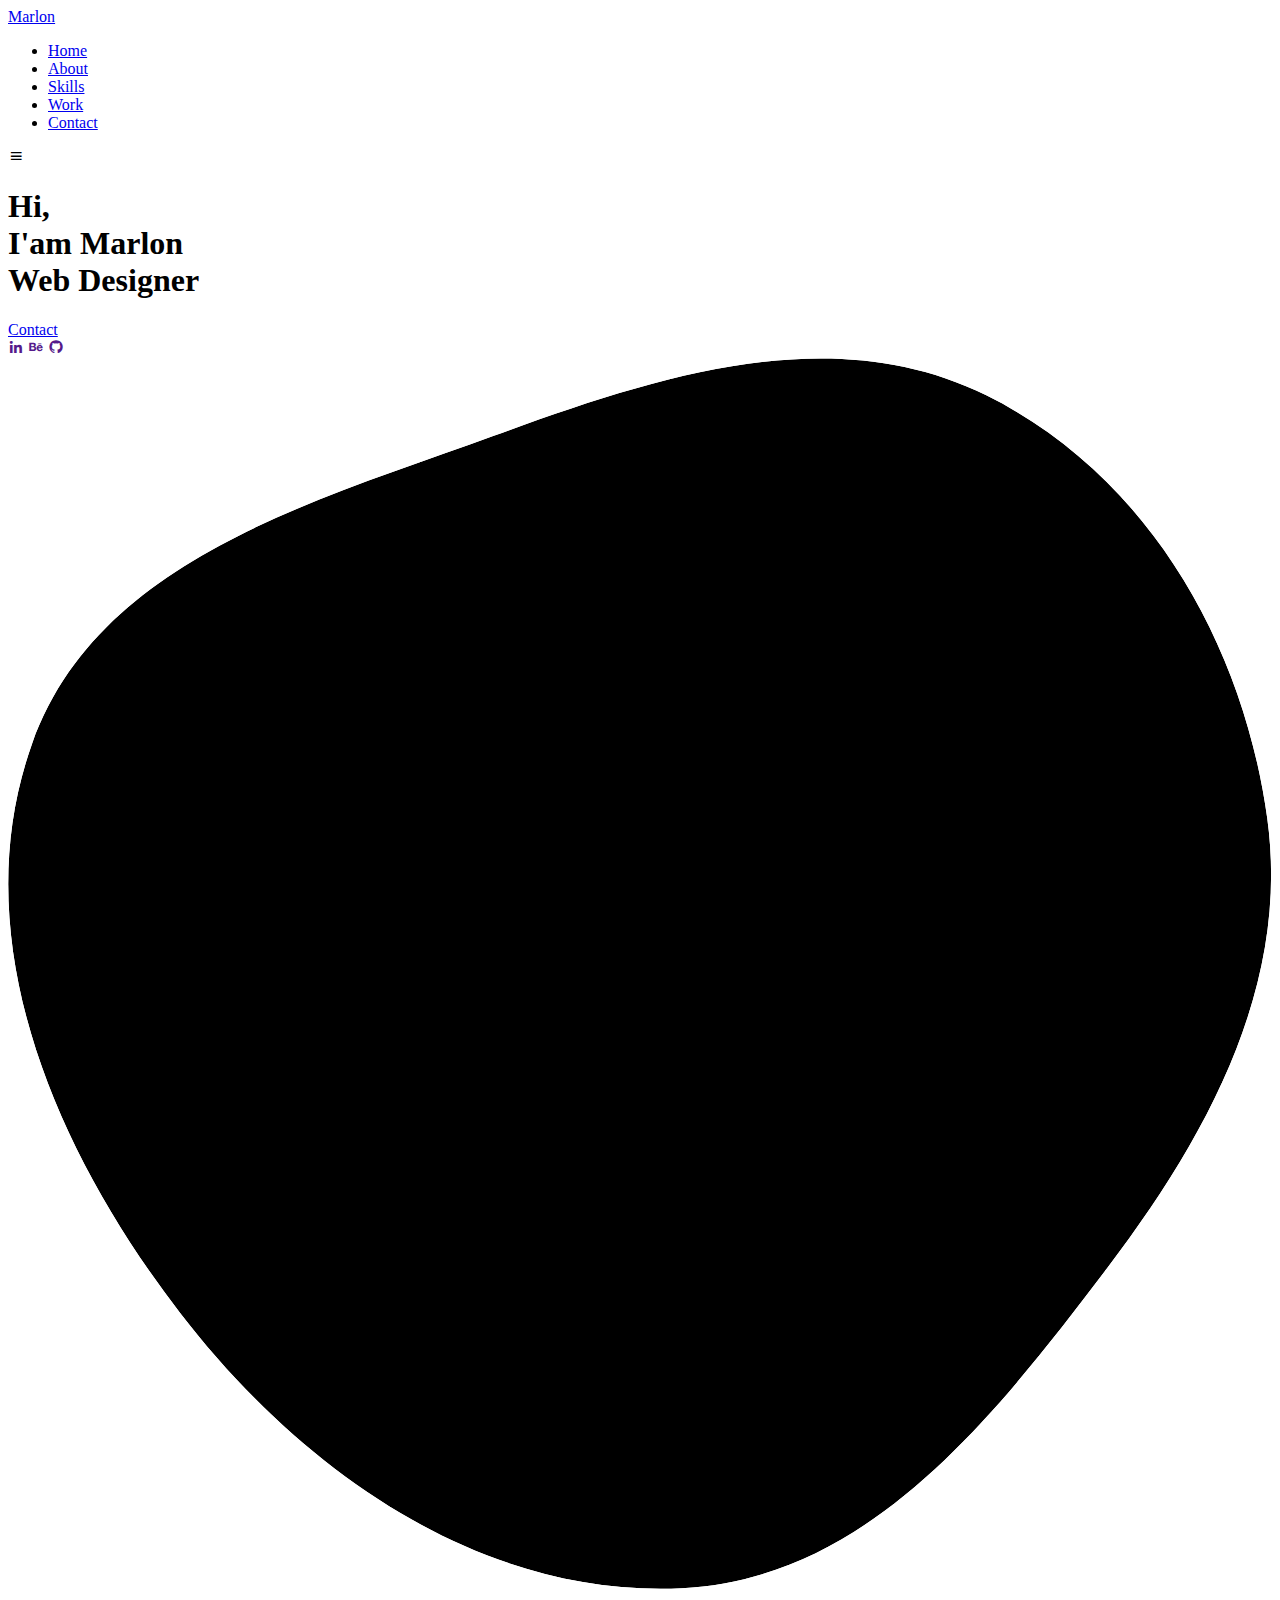
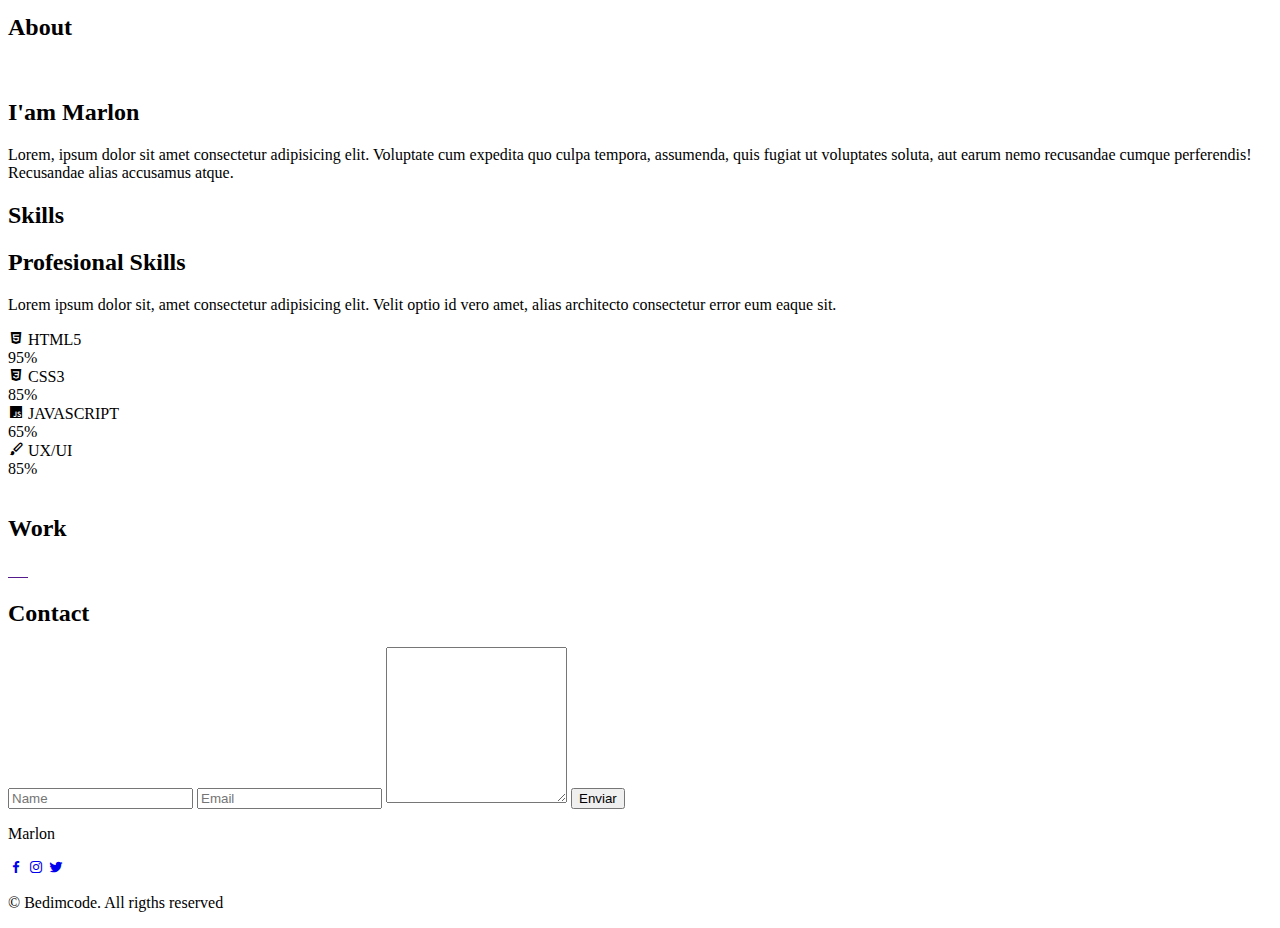
==== index.html @ c80c0ef1 "adding to html and css file bootstrap script" ====
<!DOCTYPE html>
<html lang="en">
    <head>
        <meta charset="UTF-8">
        <meta name="viewport" content="width=device-width, initial-scale=1.0">

        <link rel="stylesheet" href="assets/css/styles.css">

        <!-- =====BOX ICONS===== -->
        <link href='https://cdn.jsdelivr.net/npm/boxicons@2.0.5/css/boxicons.min.css' rel='stylesheet'>

        <title>Portfolio website complete</title>
    </head>
    <body>
        <!--===== HEADER =====-->
        <header class="l-header">
            <nav class="nav bd-grid">
                <div>
                    <a href="#" class="nav__logo">Marlon</a>
                </div>

                <div class="nav__menu" id="nav-menu">
                    <ul class="nav__list">
                        <li class="nav__item"><a href="#home" class="nav__link active-link">Home</a></li>
                        <li class="nav__item"><a href="#about" class="nav__link">About</a></li>
                        <li class="nav__item"><a href="#skills" class="nav__link">Skills</a></li>
                        <li class="nav__item"><a href="#work" class="nav__link">Work</a></li>
                        <li class="nav__item"><a href="#contact" class="nav__link">Contact</a></li>
                    </ul>
                </div>

                <div class="nav__toggle" id="nav-toggle">
                    <i class='bx bx-menu'></i>
                </div>
            </nav>
        </header>

        <main class="l-main">
            <!--===== HOME =====-->
            <section class="home bd-grid" id="home">
                <div class="home__data">
                    <h1 class="home__title">Hi,<br>I'am <span class="home__title-color">Marlon</span><br> Web Designer</h1>

                    <a href="#" class="button">Contact</a>
                </div>

                <div class="home__social">
                    <a href="" class="home__social-icon"><i class='bx bxl-linkedin'></i></a>
                    <a href="" class="home__social-icon"><i class='bx bxl-behance' ></i></a>
                    <a href="" class="home__social-icon"><i class='bx bxl-github' ></i></a>
                </div>

                <div class="home__img">
                    <svg class="home__blob" viewBox="0 0 479 467" xmlns="http://www.w3.org/2000/svg" xmlns:xlink="http://www.w3.org/1999/xlink">
                        <mask id="mask0" mask-type="alpha">
                            <path d="M9.19024 145.964C34.0253 76.5814 114.865 54.7299 184.111 29.4823C245.804 6.98884 311.86 -14.9503 370.735 14.143C431.207 44.026 467.948 107.508 477.191 174.311C485.897 237.229 454.931 294.377 416.506 344.954C373.74 401.245 326.068 462.801 255.442 466.189C179.416 469.835 111.552 422.137 65.1576 361.805C17.4835 299.81 -17.1617 219.583 9.19024 145.964Z"/>
                        </mask>
                        <g mask="url(#mask0)">
                            <path d="M9.19024 145.964C34.0253 76.5814 114.865 54.7299 184.111 29.4823C245.804 6.98884 311.86 -14.9503 370.735 14.143C431.207 44.026 467.948 107.508 477.191 174.311C485.897 237.229 454.931 294.377 416.506 344.954C373.74 401.245 326.068 462.801 255.442 466.189C179.416 469.835 111.552 422.137 65.1576 361.805C17.4835 299.81 -17.1617 219.583 9.19024 145.964Z"/>
                            <image class="home__blob-img" x="50" y="60" href="assets/img/perfil.png"/>
                        </g>
                    </svg>
                </div>
            </section>

            <!--===== ABOUT =====-->
            <section class="about section " id="about">
                <h2 class="section-title">About</h2>

                <div class="about__container bd-grid">
                    <div class="about__img">
                        <img src="assets/img/about.jpg" alt="">
                    </div>
                    
                    <div>
                        <h2 class="about__subtitle">I'am Marlon</h2>
                        <p class="about__text">Lorem, ipsum dolor sit amet consectetur adipisicing elit. Voluptate cum expedita quo culpa tempora, assumenda, quis fugiat ut voluptates soluta, aut earum nemo recusandae cumque perferendis! Recusandae alias accusamus atque.</p>           
                    </div>                                   
                </div>
            </section>

            <!--===== SKILLS =====-->
            <section class="skills section" id="skills">
                <h2 class="section-title">Skills</h2>

                <div class="skills__container bd-grid">          
                    <div>
                        <h2 class="skills__subtitle">Profesional Skills</h2>
                        <p class="skills__text">Lorem ipsum dolor sit, amet consectetur adipisicing elit. Velit optio id vero amet, alias architecto consectetur error eum eaque sit.</p>
                        <div class="skills__data">
                            <div class="skills__names">
                                <i class='bx bxl-html5 skills__icon'></i>
                                <span class="skills__name">HTML5</span>
                            </div>
                            <div class="skills__bar skills__html">

                            </div>
                            <div>
                                <span class="skills__percentage">95%</span>
                            </div>
                        </div>
                        <div class="skills__data">
                            <div class="skills__names">
                                <i class='bx bxl-css3 skills__icon'></i>
                                <span class="skills__name">CSS3</span>
                            </div>
                            <div class="skills__bar skills__css">
                                
                            </div>
                            <div>
                                <span class="skills__percentage">85%</span>
                            </div>
                        </div>
                        <div class="skills__data">
                            <div class="skills__names">
                                <i class='bx bxl-javascript skills__icon' ></i>
                                <span class="skills__name">JAVASCRIPT</span>
                            </div>
                            <div class="skills__bar skills__js">
                                
                            </div>
                            <div>
                                <span class="skills__percentage">65%</span>
                            </div>
                        </div>
                        <div class="skills__data">
                            <div class="skills__names">
                                <i class='bx bxs-paint skills__icon'></i>
                                <span class="skills__name">UX/UI</span>
                            </div>
                            <div class="skills__bar skills__ux">
                                
                            </div>
                            <div>
                                <span class="skills__percentage">85%</span>
                            </div>
                        </div>
                    </div>
                    
                    <div>              
                        <img src="assets/img/work3.jpg" alt="" class="skills__img">
                    </div>
                </div>
            </section>

            <!--===== WORK =====-->
            <section class="work section" id="work">
                <h2 class="section-title">Work</h2>

                <div class="work__container bd-grid">
                    <a href="" class="work__img">
                        <img src="assets/img/work1.jpg" alt="">
                    </a>
                    <a href="" class="work__img">
                        <img src="assets/img/work2.jpg" alt="">
                    </a>
                    <a href="" class="work__img">
                        <img src="assets/img/work3.jpg" alt="">
                    </a>
                    <a href="" class="work__img">
                        <img src="assets/img/work4.jpg" alt="">
                    </a>
                    <a href="" class="work__img">
                        <img src="assets/img/work5.jpg" alt="">
                    </a>
                    <a href="" class="work__img">
                        <img src="assets/img/work6.jpg" alt="">
                    </a>
                </div>
            </section>

            <!--===== CONTACT =====-->
            <section class="contact section" id="contact">
                <h2 class="section-title">Contact</h2>

                <div class="contact__container bd-grid">
                    <form action="" class="contact__form">
                        <input type="text" placeholder="Name" class="contact__input">
                        <input type="mail" placeholder="Email" class="contact__input">
                        <textarea name="" id="" cols="0" rows="10" class="contact__input"></textarea>
                        <input type="button" value="Enviar" class="contact__button button">
                    </form>
                </div>
            </section>
        </main>

        <!--===== FOOTER =====-->
        <footer class="footer">
            <p class="footer__title">Marlon</p>
            <div class="footer__social">
                <a href="#" class="footer__icon"><i class='bx bxl-facebook' ></i></a>
                <a href="#" class="footer__icon"><i class='bx bxl-instagram' ></i></a>
                <a href="#" class="footer__icon"><i class='bx bxl-twitter' ></i></a>
            </div>
            <p class="footer__copy">&#169; Bedimcode. All rigths reserved</p>
        </footer>


        <!--===== SCROLL REVEAL =====-->
        <script src="https://unpkg.com/scrollreveal"></script>

        <!--===== MAIN JS =====-->
        <script src="assets/js/main.js"></script>
    </body>
</html>
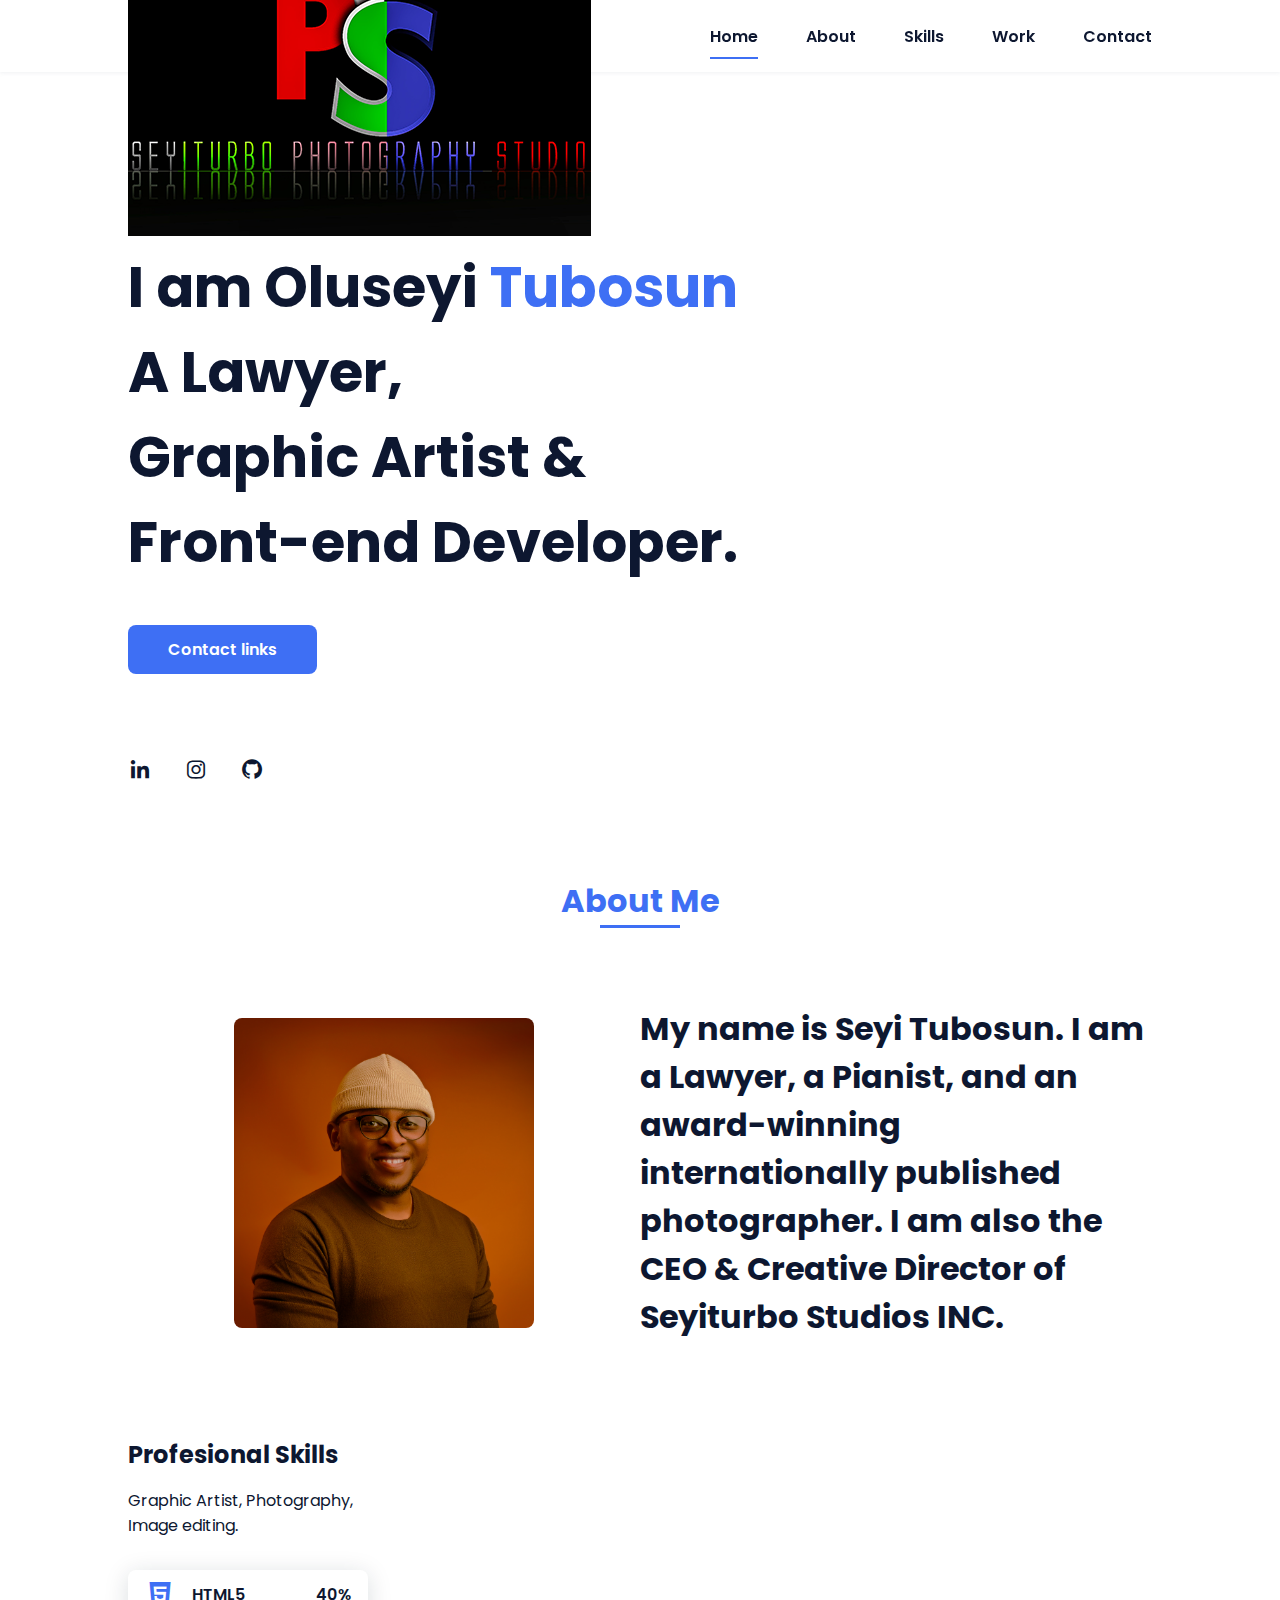
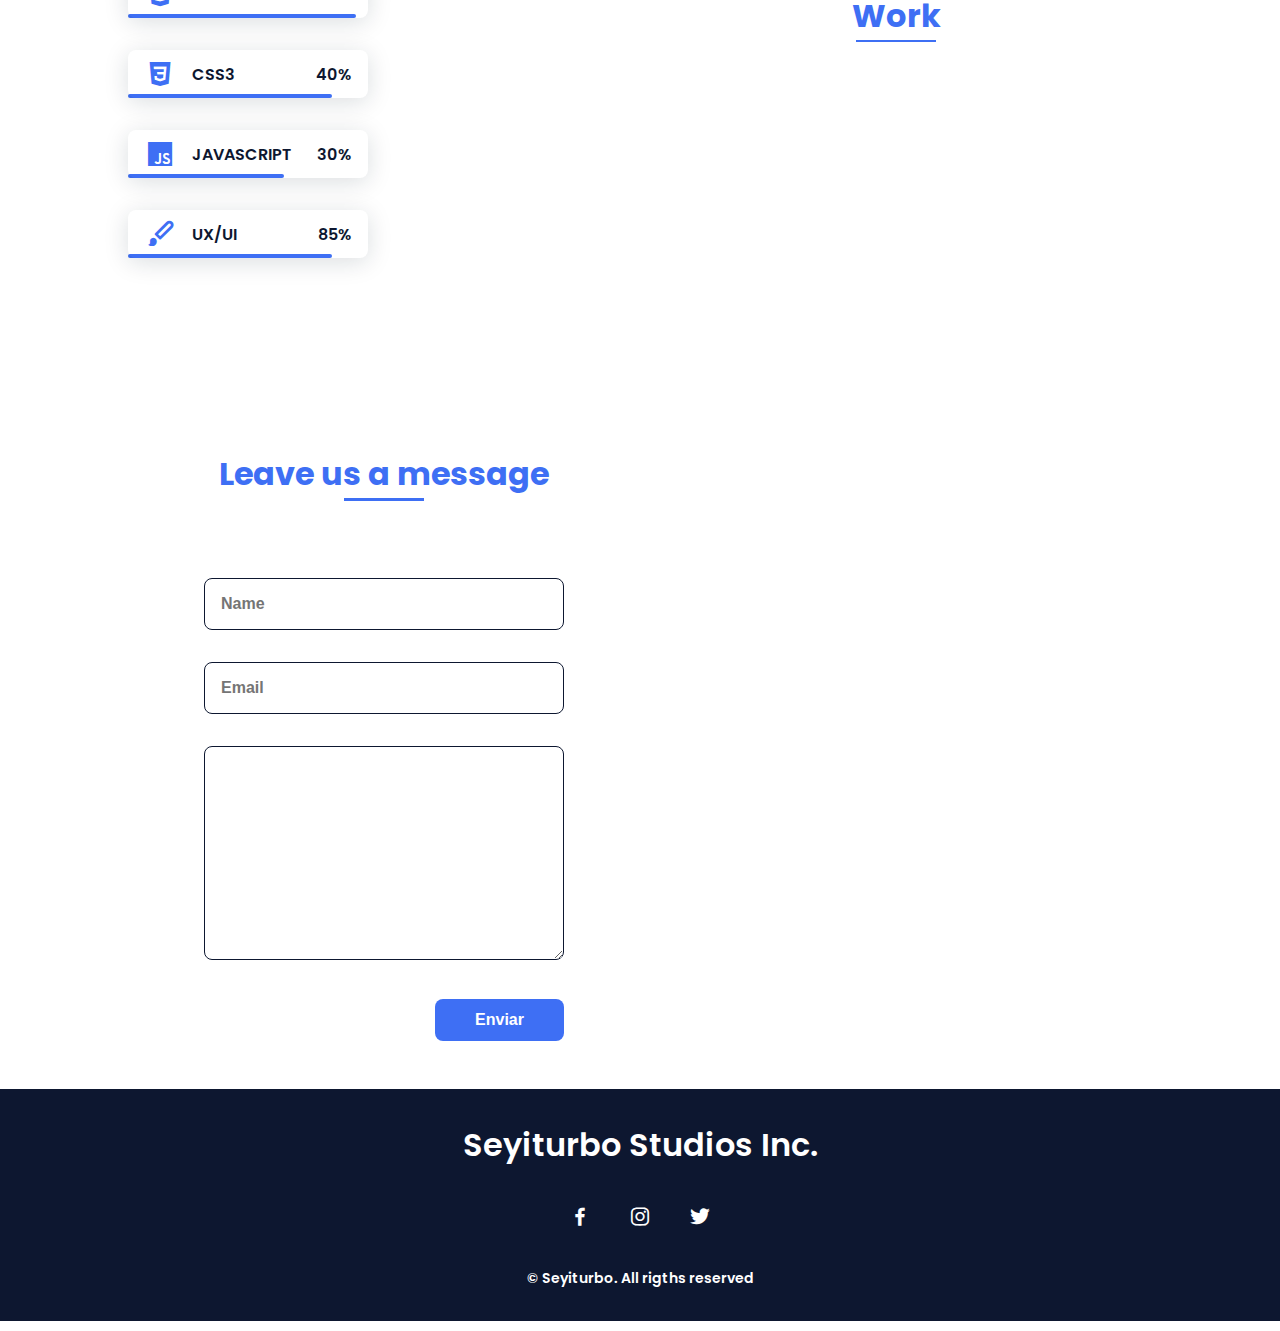
==== commit 52f0f3a3: "feat:inserted picture place holder" ====
--- a/index.html
+++ b/index.html
@@ -4,19 +4,25 @@
         <meta charset="UTF-8">
         <meta name="viewport" content="width=device-width, initial-scale=1.0">
 
-        <link rel="stylesheet" href="assets/css/styles.css">
+        <link rel="stylesheet" href="./assets/style.css">
+        <!-- <link rel="stylesheet" href="./images/STPS-LOGO.jpg"> -->
+
+        
 
         <!-- =====BOX ICONS===== -->
         <link href='https://cdn.jsdelivr.net/npm/boxicons@2.0.5/css/boxicons.min.css' rel='stylesheet'>
 
-        <title>Portfolio website complete</title>
+        <title>Seyiturbosportfolio</title>
     </head>
     <body>
-        <!--===== HEADER =====-->
+        <!-- ===== HEADER ===== -->
         <header class="l-header">
             <nav class="nav bd-grid">
                 <div>
-                    <a href="#" class="nav__logo">Marlon</a>
+                    <img src="./assets/images/my logo.png" alt="navbarlogo">
+                    <a href="#" class="nav__logo"></a>
+                    
+
                 </div>
 
                 <div class="nav__menu" id="nav-menu">
@@ -39,54 +45,42 @@
             <!--===== HOME =====-->
             <section class="home bd-grid" id="home">
                 <div class="home__data">
-                    <h1 class="home__title">Hi,<br>I'am <span class="home__title-color">Marlon</span><br> Web Designer</h1>
+                    <h2 class="home__title">Hi,<br>I am Oluseyi <span class="home__title-color">Tubosun</span><br> A Lawyer,</span><br>Graphic Artist & </span><br>Front-end Developer.</h2>
 
-                    <a href="#" class="button">Contact</a>
+                    <a href="#" class="button">Contact links</a>
                 </div>
-
                 <div class="home__social">
                     <a href="" class="home__social-icon"><i class='bx bxl-linkedin'></i></a>
-                    <a href="" class="home__social-icon"><i class='bx bxl-behance' ></i></a>
+                    <a href="" class="home__social-icon"><i class='bx bxl-instagram' ></i></a>
                     <a href="" class="home__social-icon"><i class='bx bxl-github' ></i></a>
                 </div>
 
-                <div class="home__img">
-                    <svg class="home__blob" viewBox="0 0 479 467" xmlns="http://www.w3.org/2000/svg" xmlns:xlink="http://www.w3.org/1999/xlink">
-                        <mask id="mask0" mask-type="alpha">
-                            <path d="M9.19024 145.964C34.0253 76.5814 114.865 54.7299 184.111 29.4823C245.804 6.98884 311.86 -14.9503 370.735 14.143C431.207 44.026 467.948 107.508 477.191 174.311C485.897 237.229 454.931 294.377 416.506 344.954C373.74 401.245 326.068 462.801 255.442 466.189C179.416 469.835 111.552 422.137 65.1576 361.805C17.4835 299.81 -17.1617 219.583 9.19024 145.964Z"/>
-                        </mask>
-                        <g mask="url(#mask0)">
-                            <path d="M9.19024 145.964C34.0253 76.5814 114.865 54.7299 184.111 29.4823C245.804 6.98884 311.86 -14.9503 370.735 14.143C431.207 44.026 467.948 107.508 477.191 174.311C485.897 237.229 454.931 294.377 416.506 344.954C373.74 401.245 326.068 462.801 255.442 466.189C179.416 469.835 111.552 422.137 65.1576 361.805C17.4835 299.81 -17.1617 219.583 9.19024 145.964Z"/>
-                            <image class="home__blob-img" x="50" y="60" href="assets/img/perfil.png"/>
-                        </g>
-                    </svg>
-                </div>
+                
             </section>
 
             <!--===== ABOUT =====-->
-            <section class="about section " id="about">
-                <h2 class="section-title">About</h2>
+            <!-- <section class="about section " id="about"> -->
+                <h2 class="section-title">About Me</h2>
 
                 <div class="about__container bd-grid">
                     <div class="about__img">
-                        <img src="assets/img/about.jpg" alt="">
+                        <img src="./assets/images/Headshot.jpg" alt="">
                     </div>
                     
                     <div>
-                        <h2 class="about__subtitle">I'am Marlon</h2>
-                        <p class="about__text">Lorem, ipsum dolor sit amet consectetur adipisicing elit. Voluptate cum expedita quo culpa tempora, assumenda, quis fugiat ut voluptates soluta, aut earum nemo recusandae cumque perferendis! Recusandae alias accusamus atque.</p>           
+                        <h1><p class="about__text">My name is Seyi Tubosun.
+I am a Lawyer, a Pianist, and an award-winning internationally published photographer. I am also the CEO & Creative Director of Seyiturbo Studios INC.</p> <h1          
                     </div>                                   
                 </div>
             </section>
 
             <!--===== SKILLS =====-->
             <section class="skills section" id="skills">
-                <h2 class="section-title">Skills</h2>
 
                 <div class="skills__container bd-grid">          
                     <div>
                         <h2 class="skills__subtitle">Profesional Skills</h2>
-                        <p class="skills__text">Lorem ipsum dolor sit, amet consectetur adipisicing elit. Velit optio id vero amet, alias architecto consectetur error eum eaque sit.</p>
+                        <p class="skills__text">Graphic Artist, Photography, Image editing.</p>
                         <div class="skills__data">
                             <div class="skills__names">
                                 <i class='bx bxl-html5 skills__icon'></i>
@@ -96,7 +90,7 @@
 
                             </div>
                             <div>
-                                <span class="skills__percentage">95%</span>
+                                <span class="skills__percentage">40%</span>
                             </div>
                         </div>
                         <div class="skills__data">
@@ -108,7 +102,7 @@
                                 
                             </div>
                             <div>
-                                <span class="skills__percentage">85%</span>
+                                <span class="skills__percentage">40%</span>
                             </div>
                         </div>
                         <div class="skills__data">
@@ -120,7 +114,7 @@
                                 
                             </div>
                             <div>
-                                <span class="skills__percentage">65%</span>
+                                <span class="skills__percentage">30%</span>
                             </div>
                         </div>
                         <div class="skills__data">
@@ -171,7 +165,7 @@
 
             <!--===== CONTACT =====-->
             <section class="contact section" id="contact">
-                <h2 class="section-title">Contact</h2>
+                <h2 class="section-title">Leave us a message</h2>
 
                 <div class="contact__container bd-grid">
                     <form action="" class="contact__form">
@@ -186,13 +180,13 @@
 
         <!--===== FOOTER =====-->
         <footer class="footer">
-            <p class="footer__title">Marlon</p>
+            <p class="footer__title">Seyiturbo Studios Inc.</p>
             <div class="footer__social">
                 <a href="#" class="footer__icon"><i class='bx bxl-facebook' ></i></a>
                 <a href="#" class="footer__icon"><i class='bx bxl-instagram' ></i></a>
                 <a href="#" class="footer__icon"><i class='bx bxl-twitter' ></i></a>
             </div>
-            <p class="footer__copy">&#169; Bedimcode. All rigths reserved</p>
+            <p class="footer__copy">&#169; Seyiturbo. All rigths reserved</p>
         </footer>
 
 
--- a/assets/style.css
+++ b/assets/style.css
@@ -0,0 +1,487 @@
+/*===== GOOGLE FONTS =====*/
+@import url("https://fonts.googleapis.com/css2?family=Poppins:wght@400;600;700&display=swap");
+/*===== VARIABLES CSS =====*/
+:root {
+  --header-height: 3rem;
+  --font-semi: 600;
+  /*===== Colores =====*/
+  /*Purple 260 - Red 355 - Blue 224 - Pink 340*/
+  /* HSL color mode */
+  --hue-color: 224;
+  --first-color: hsl(var(--hue-color), 89%, 60%);
+  --second-color: hsl(var(--hue-color), 56%, 12%);
+  /*===== Fuente y tipografia =====*/
+  --body-font: "Poppins", sans-serif;
+  --big-font-size: 2rem;
+  --h2-font-size: 1.25rem;
+  --normal-font-size: .938rem;
+  --smaller-font-size: .75rem;
+  /*===== Margenes =====*/
+  --mb-2: 1rem;
+  --mb-4: 2rem;
+  --mb-5: 2.5rem;
+  --mb-6: 3rem;
+  /*===== z index =====*/
+  --z-back: -10;
+  --z-fixed: 100;
+}
+@media screen and (min-width: 968px) {
+  :root {
+    --big-font-size: 3.5rem;
+    --h2-font-size: 2rem;
+    --normal-font-size: 1rem;
+    --smaller-font-size: .875rem;
+  }
+}
+
+/*===== BASE =====*/
+*, ::before, ::after {
+  box-sizing: border-box;
+}
+
+html {
+  scroll-behavior: smooth;
+}
+
+body {
+  margin: var(--header-height) 0 0 0;
+  font-family: var(--body-font);
+  font-size: var(--normal-font-size);
+  color: var(--second-color);
+}
+
+h1, h2, p {
+  margin: 0;
+}
+
+ul {
+  margin: 0;
+  padding: 0;
+  list-style: none;
+}
+
+a {
+  text-decoration: none;
+}
+
+img {
+  max-width: 100%;
+  height: auto;
+  display: block;
+}
+
+/*===== CLASS CSS ===== */
+.section-title {
+  position: relative;
+  font-size: var(--h2-font-size);
+  color: var(--first-color);
+  margin-top: var(--mb-2);
+  margin-bottom: var(--mb-4);
+  text-align: center;
+}
+.section-title::after {
+  position: absolute;
+  content: "";
+  width: 64px;
+  height: 0.18rem;
+  left: 0;
+  right: 0;
+  margin: auto;
+  top: 2rem;
+  background-color: var(--first-color);
+}
+
+.section {
+  padding-top: 3rem;
+  padding-bottom: 2rem;
+}
+
+/*===== LAYOUT =====*/
+.bd-grid {
+  max-width: 1024px;
+  display: grid;
+  margin-left: var(--mb-2);
+  margin-right: var(--mb-2);
+}
+
+.l-header {
+  width: 100%;
+  position: fixed;
+  top: 0;
+  left: 0;
+  z-index: var(--z-fixed);
+  background-color: #fff;
+  box-shadow: 0 1px 4px rgba(146, 161, 176, 0.15);
+}
+
+/*===== NAV =====*/
+.nav {
+  height: var(--header-height);
+  display: flex;
+  justify-content: space-between;
+  align-items: center;
+  font-weight: var(--font-semi);
+}
+@media screen and (max-width: 767px) {
+  .nav__menu {
+    position: fixed;
+    top: var(--header-height);
+    right: -100%;
+    width: 80%;
+    height: 100%;
+    padding: 2rem;
+    background-color: var(--second-color);
+    transition: 0.5s;
+  }
+}
+.nav__item {
+  margin-bottom: var(--mb-4);
+}
+.nav__link {
+  position: relative;
+  color: #fff;
+}
+.nav__link:hover {
+  position: relative;
+}
+.nav__link:hover::after {
+  position: absolute;
+  content: "";
+  width: 100%;
+  height: 0.18rem;
+  left: 0;
+  top: 2rem;
+  background-color: var(--first-color);
+}
+.nav__logo {
+  color: var(--second-color);
+}
+.nav__toggle {
+  color: var(--second-color);
+  font-size: 1.5rem;
+  cursor: pointer;
+}
+
+/*Active menu*/
+.active-link::after {
+  position: absolute;
+  content: "";
+  width: 100%;
+  height: 0.18rem;
+  left: 0;
+  top: 2rem;
+  background-color: var(--first-color);
+}
+
+/*=== Show menu ===*/
+.show {
+  right: 0;
+}
+
+/*===== HOME =====*/
+.home {
+  position: relative;
+  row-gap: 5rem;
+  padding: 4rem 0 5rem;
+}
+.home__data {
+  align-self: center;
+}
+.home__title {
+  font-size: var(--big-font-size);
+  margin-bottom: var(--mb-5);
+}
+.home__title-color {
+  color: var(--first-color);
+}
+.home__social {
+  display: flex;
+  flex-direction: column;
+}
+.home__social-icon {
+  width: max-content;
+  margin-bottom: var(--mb-2);
+  font-size: 1.5rem;
+  color: var(--second-color);
+}
+.home__social-icon:hover {
+  color: var(--first-color);
+}
+.home__img {
+  position: absolute;
+  right: 0;
+  bottom: 0;
+  width: 260px;
+}
+.home__blob {
+  fill: var(--first-color);
+}
+.home__blob-img {
+  width: 360px;
+  
+}
+
+/*BUTTONS*/
+.button {
+  display: inline-block;
+  background-color: var(--first-color);
+  color: #ffffff;
+  padding: 0.75rem 2.5rem;
+  font-weight: var(--font-semi);
+  border-radius: 0.5rem;
+  transition: 0.3s;
+}
+.button:hover {
+  box-shadow: 0px 10px 36px rgba(0, 0, 0, 0.15);
+}
+
+/* ===== ABOUT =====*/
+.about__container {
+  row-gap: 2rem;
+  text-align: center;
+}
+.about__subtitle {
+  margin-bottom: var(--mb-2);
+}
+.about__img {
+  justify-self: center;
+}
+.about__img img {
+  width: 200px;
+  border-radius: 0.5rem;
+}
+
+/* ===== SKILLS =====*/
+.skills__container {
+  row-gap: 2rem;
+  text-align: center;
+}
+.skills__subtitle {
+  margin-bottom: var(--mb-2);
+}
+.skills__text {
+  margin-bottom: var(--mb-4);
+}
+.skills__data {
+  display: flex;
+  justify-content: space-between;
+  align-items: center;
+  position: relative;
+  font-weight: var(--font-semi);
+  padding: 0.5rem 1rem;
+  margin-bottom: var(--mb-4);
+  border-radius: 0.5rem;
+  box-shadow: 0px 4px 25px rgba(14, 36, 49, 0.15);
+}
+.skills__icon {
+  font-size: 2rem;
+  margin-right: var(--mb-2);
+  color: var(--first-color);
+}
+.skills__names {
+  display: flex;
+  align-items: center;
+}
+.skills__bar {
+  position: absolute;
+  left: 0;
+  bottom: 0;
+  background-color: var(--first-color);
+  height: 0.25rem;
+  border-radius: 0.5rem;
+  z-index: var(--z-back);
+}
+.skills__html {
+  width: 95%;
+}
+.skills__css {
+  width: 85%;
+}
+.skills__js {
+  width: 65%;
+}
+.skills__ux {
+  width: 85%;
+}
+.skills__img {
+  border-radius: 0.5rem;
+}
+
+/* ===== WORK =====*/
+.work__container {
+  row-gap: 2rem;
+}
+.work__img {
+  box-shadow: 0px 4px 25px rgba(108, 148, 171, 0.15);
+  border-radius: 0.5rem;
+  overflow: hidden;
+}
+.work__img img {
+  transition: 1s;
+}
+.work__img img:hover {
+  transform: scale(1.1);
+}
+
+/* ===== CONTACT =====*/
+.contact__input {
+  width: 100%;
+  font-size: var(--normal-font-size);
+  font-weight: var(--font-semi);
+  padding: 1rem;
+  border-radius: 0.5rem;
+  border: 1.5px solid var(--second-color);
+  outline: none;
+  margin-bottom: var(--mb-4);
+}
+.contact__button {
+  display: block;
+  border: none;
+  outline: none;
+  font-size: var(--normal-font-size);
+  cursor: pointer;
+  margin-left: auto;
+}
+
+/* ===== FOOTER =====*/
+.footer {
+  background-color: var(--second-color);
+  color: #fff;
+  text-align: center;
+  font-weight: var(--font-semi);
+  padding: 2rem 0;
+}
+.footer__title {
+  font-size: 2rem;
+  margin-bottom: var(--mb-4);
+}
+.footer__social {
+  margin-bottom: var(--mb-4);
+}
+.footer__icon {
+  font-size: 1.5rem;
+  color: #fff;
+  margin: 0 var(--mb-2);
+}
+.footer__copy {
+  font-size: var(--smaller-font-size);
+}
+
+/* ===== MEDIA QUERIES=====*/
+@media screen and (max-width: 320px) {
+  .home {
+    row-gap: 2rem;
+  }
+  .home__img {
+    width: 200px;
+  }
+}
+@media screen and (min-width: 576px) {
+  .home {
+    padding: 4rem 0 2rem;
+  }
+  .home__social {
+    padding-top: 0;
+    padding-bottom: 2.5rem;
+    flex-direction: row;
+    align-self: flex-end;
+  }
+  .home__social-icon {
+    margin-bottom: 0;
+    margin-right: var(--mb-4);
+  }
+  .home__img {
+    width: 300px;
+    bottom: 25%;
+  }
+  .about__container {
+    grid-template-columns: repeat(2, 1fr);
+    align-items: center;
+    text-align: initial;
+  }
+  .skills__container {
+    grid-template-columns: 0.7fr;
+    justify-content: center;
+    column-gap: 1rem;
+  }
+  .work__container {
+    grid-template-columns: repeat(2, 1fr);
+    column-gap: 2rem;
+    padding-top: 2rem;
+  }
+  .contact__form {
+    width: 360px;
+    padding-top: 2rem;
+  }
+  .contact__container {
+    justify-items: center;
+  }
+}
+@media screen and (min-width: 768px) {
+  body {
+    margin: 0;
+  }
+  .section {
+    padding-top: 4rem;
+    padding-bottom: 3rem;
+  }
+  .section-title {
+    margin-bottom: var(--mb-6);
+  }
+  .section-title::after {
+    width: 80px;
+    top: 3rem;
+  }
+  .nav {
+    height: calc(var(--header-height) + 1.5rem);
+  }
+  .nav__list {
+    display: flex;
+    padding-top: 0;
+  }
+  .nav__item {
+    margin-left: var(--mb-6);
+    margin-bottom: 0;
+  }
+  .nav__toggle {
+    display: none;
+  }
+  .nav__link {
+    color: var(--second-color);
+  }
+  .home {
+    padding: 8rem 0 2rem;
+  }
+  .home__img {
+    width: 400px;
+    bottom: 10%;
+  }
+  .about__container {
+    padding-top: 2rem;
+  }
+  .about__img img {
+    width: 300px;
+  }
+  .skills__container {
+    grid-template-columns: repeat(2, 1fr);
+    column-gap: 2rem;
+    align-items: center;
+    text-align: initial;
+  }
+  .work__container {
+    grid-template-columns: repeat(3, 1fr);
+    column-gap: 2rem;
+  }
+}
+@media screen and (min-width: 992px) {
+  .bd-grid {
+    margin-left: auto;
+    margin-right: auto;
+  }
+  .home {
+    padding: 10rem 0 2rem;
+  }
+  .home__img {
+    width: 450px;
+  }
+}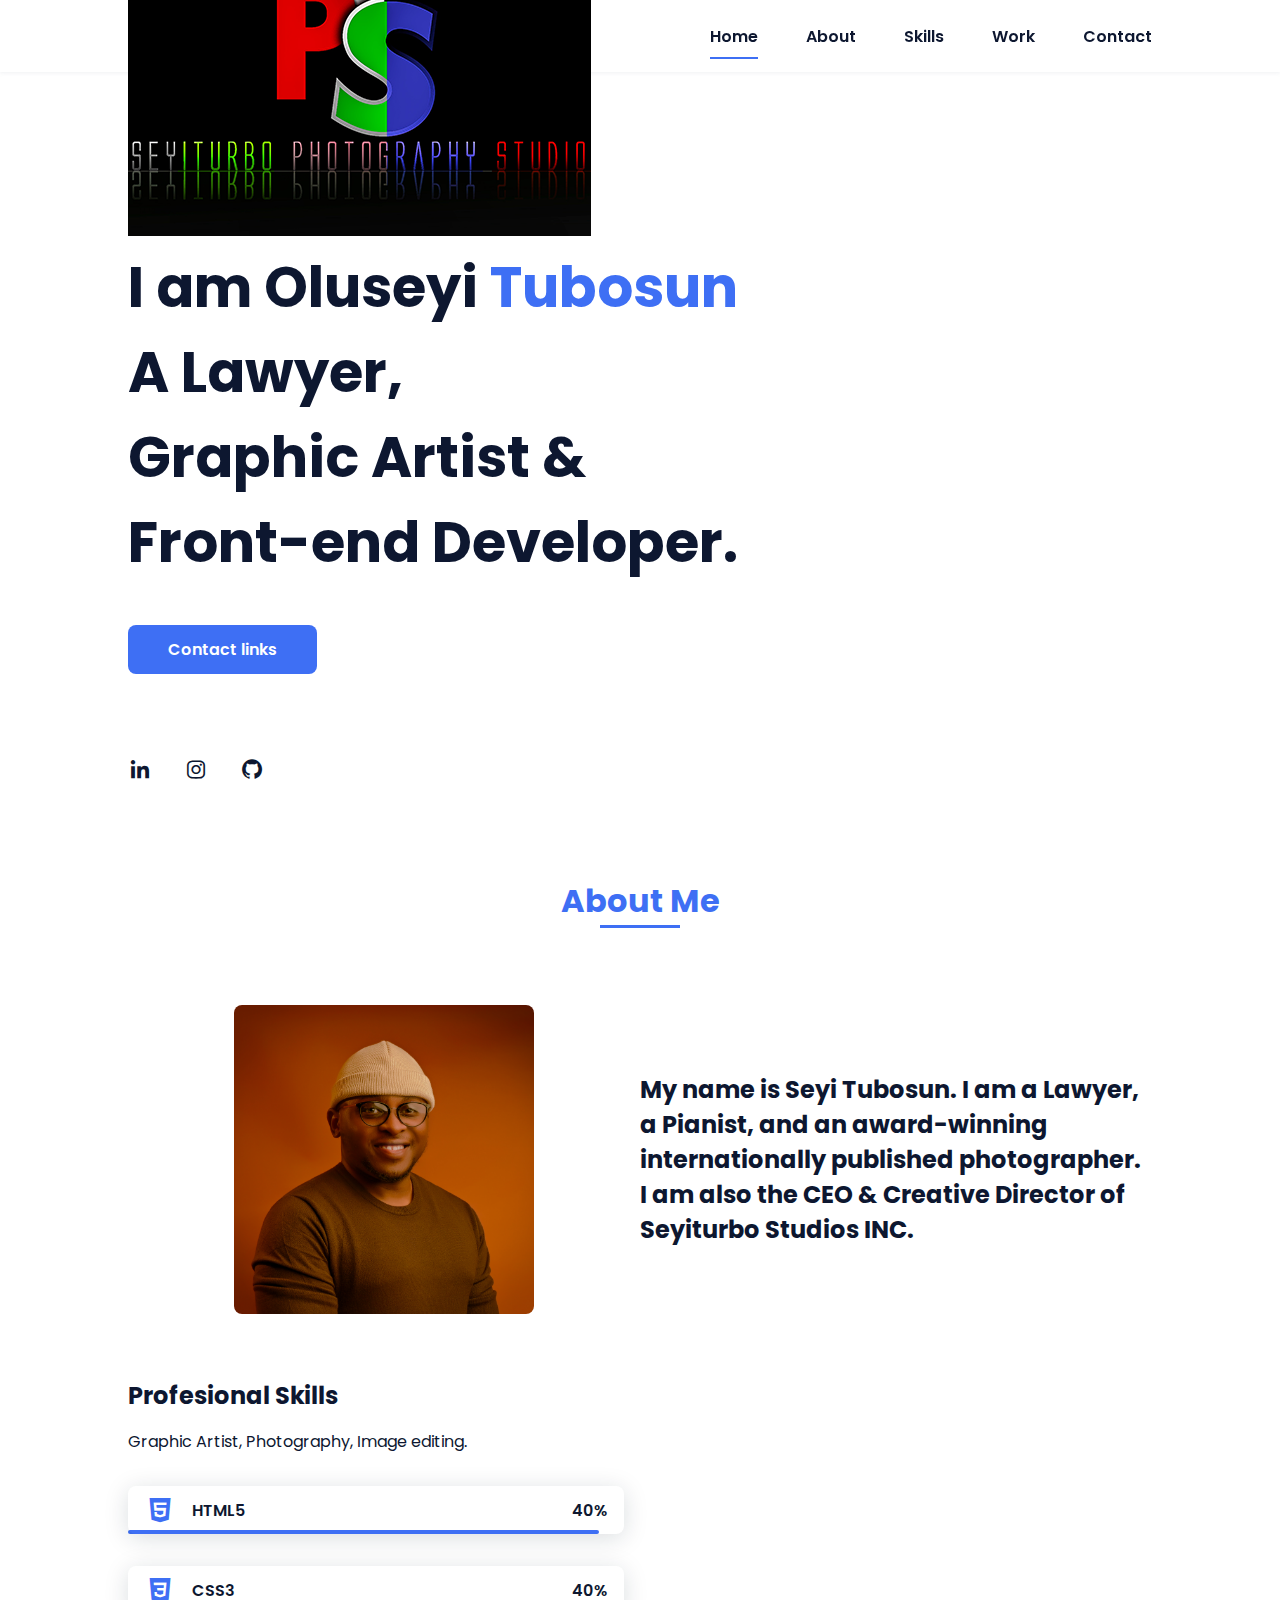
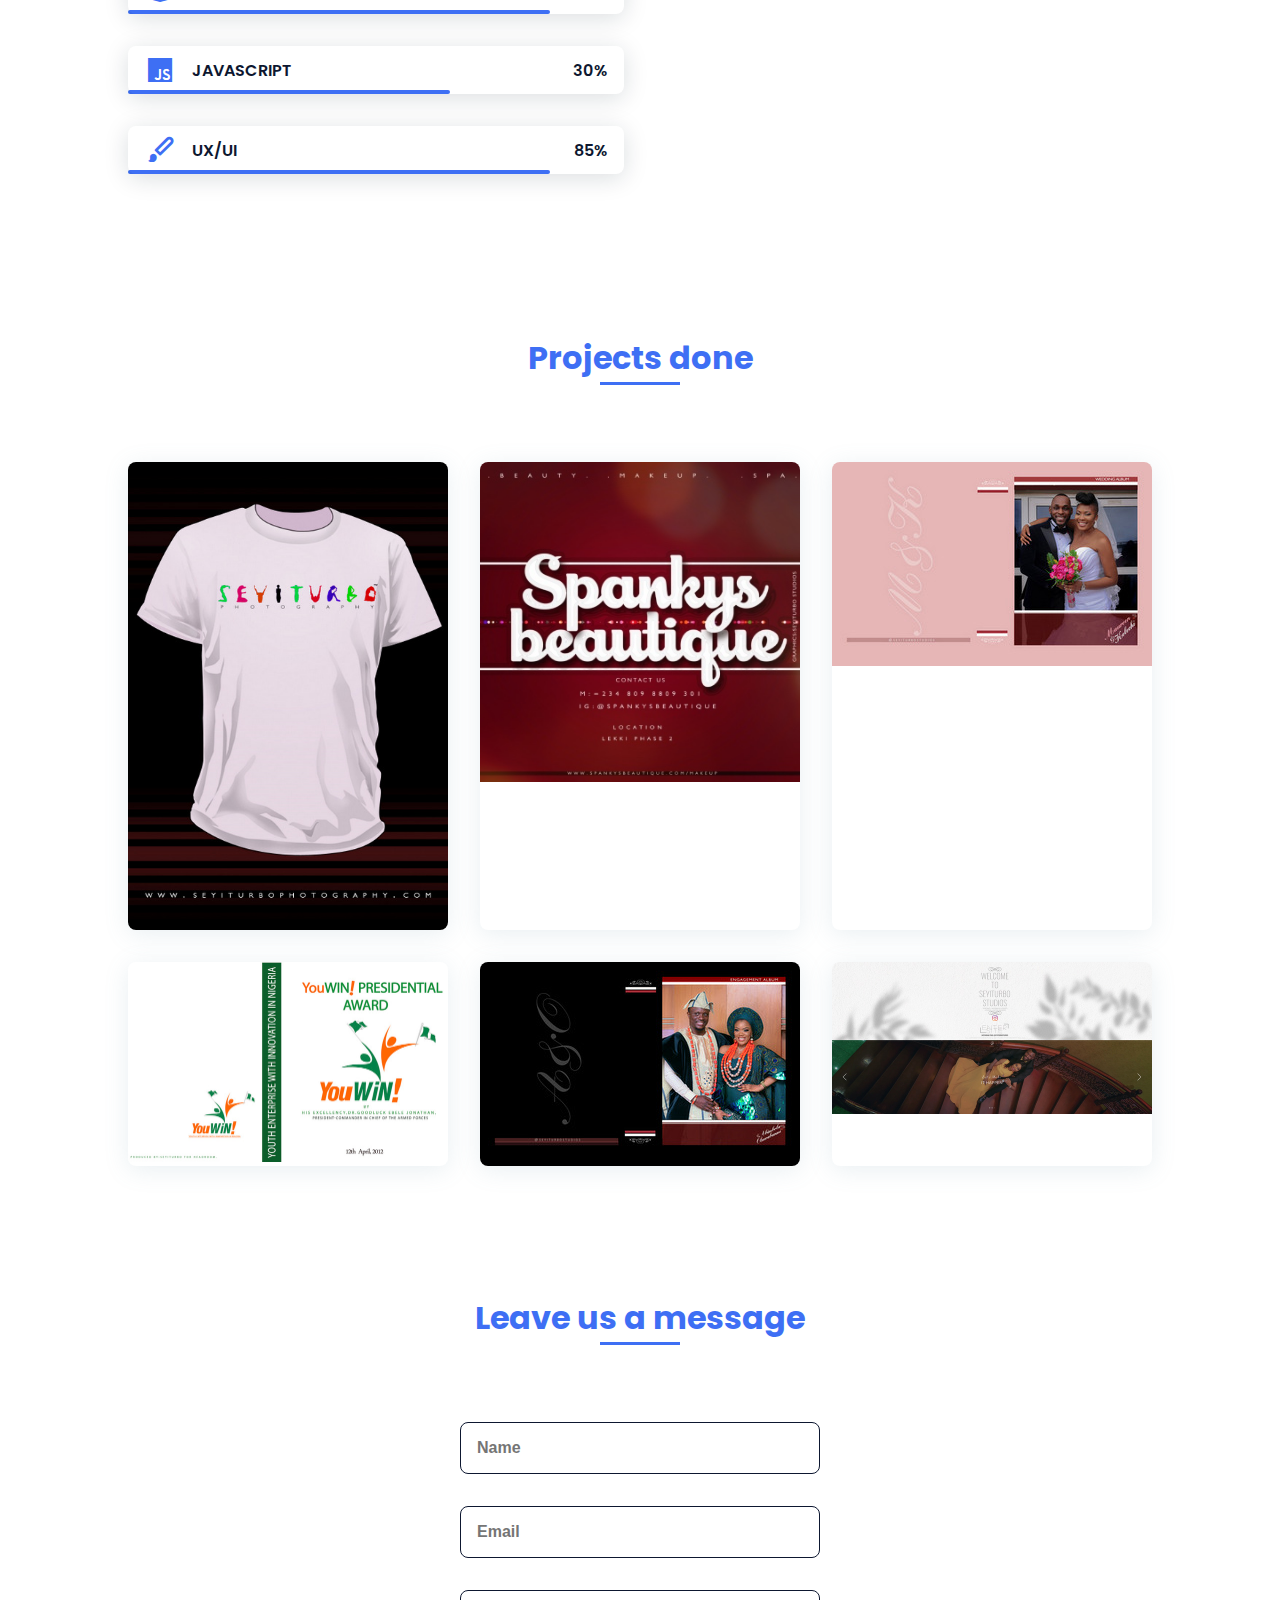
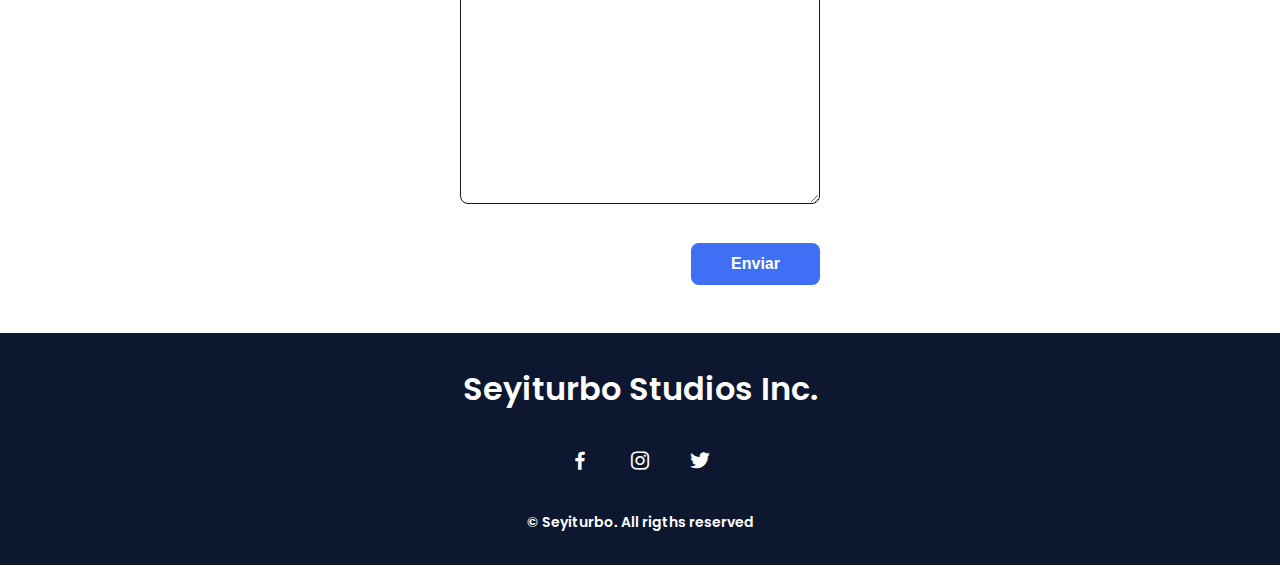
==== commit 6ca8a24b: "feat:added work done screenshots to page" ====
--- a/index.html
+++ b/index.html
@@ -68,8 +68,8 @@
                     </div>
                     
                     <div>
-                        <h1><p class="about__text">My name is Seyi Tubosun.
-I am a Lawyer, a Pianist, and an award-winning internationally published photographer. I am also the CEO & Creative Director of Seyiturbo Studios INC.</p> <h1          
+                        <p class="about__text"><h2>My name is Seyi Tubosun.
+I am a Lawyer, a Pianist, and an award-winning internationally published photographer. I am also the CEO & Creative Director of Seyiturbo Studios INC.</p></h2>          
                     </div>                                   
                 </div>
             </section>
@@ -139,26 +139,26 @@
 
             <!--===== WORK =====-->
             <section class="work section" id="work">
-                <h2 class="section-title">Work</h2>
+                <h2 class="section-title">Projects done</h2>
 
                 <div class="work__container bd-grid">
                     <a href="" class="work__img">
-                        <img src="assets/img/work1.jpg" alt="">
+                        <img src="./assets/images/cdde.jpg" alt="">
                     </a>
                     <a href="" class="work__img">
-                        <img src="assets/img/work2.jpg" alt="">
+                        <img src="./assets/images/UNADJUSTEDNONRAW_mini_3c3.jpg" alt="">
                     </a>
                     <a href="" class="work__img">
-                        <img src="assets/img/work3.jpg" alt="">
+                        <img src="./assets/images/front cover of maureen-001.jpg" alt="">
                     </a>
                     <a href="" class="work__img">
-                        <img src="assets/img/work4.jpg" alt="">
+                        <img src="assets/images/front 12 24.jpg" alt="">
                     </a>
                     <a href="" class="work__img">
-                        <img src="assets/img/work5.jpg" alt="">
+                        <img src="assets/images/frontnew trad tiwa.jpg" alt="">
                     </a>
                     <a href="" class="work__img">
-                        <img src="assets/img/work6.jpg" alt="">
+                        <img src="./assets/images/Screen Shot 2024-02-017.jpg" alt="">
                     </a>
                 </div>
             </section>
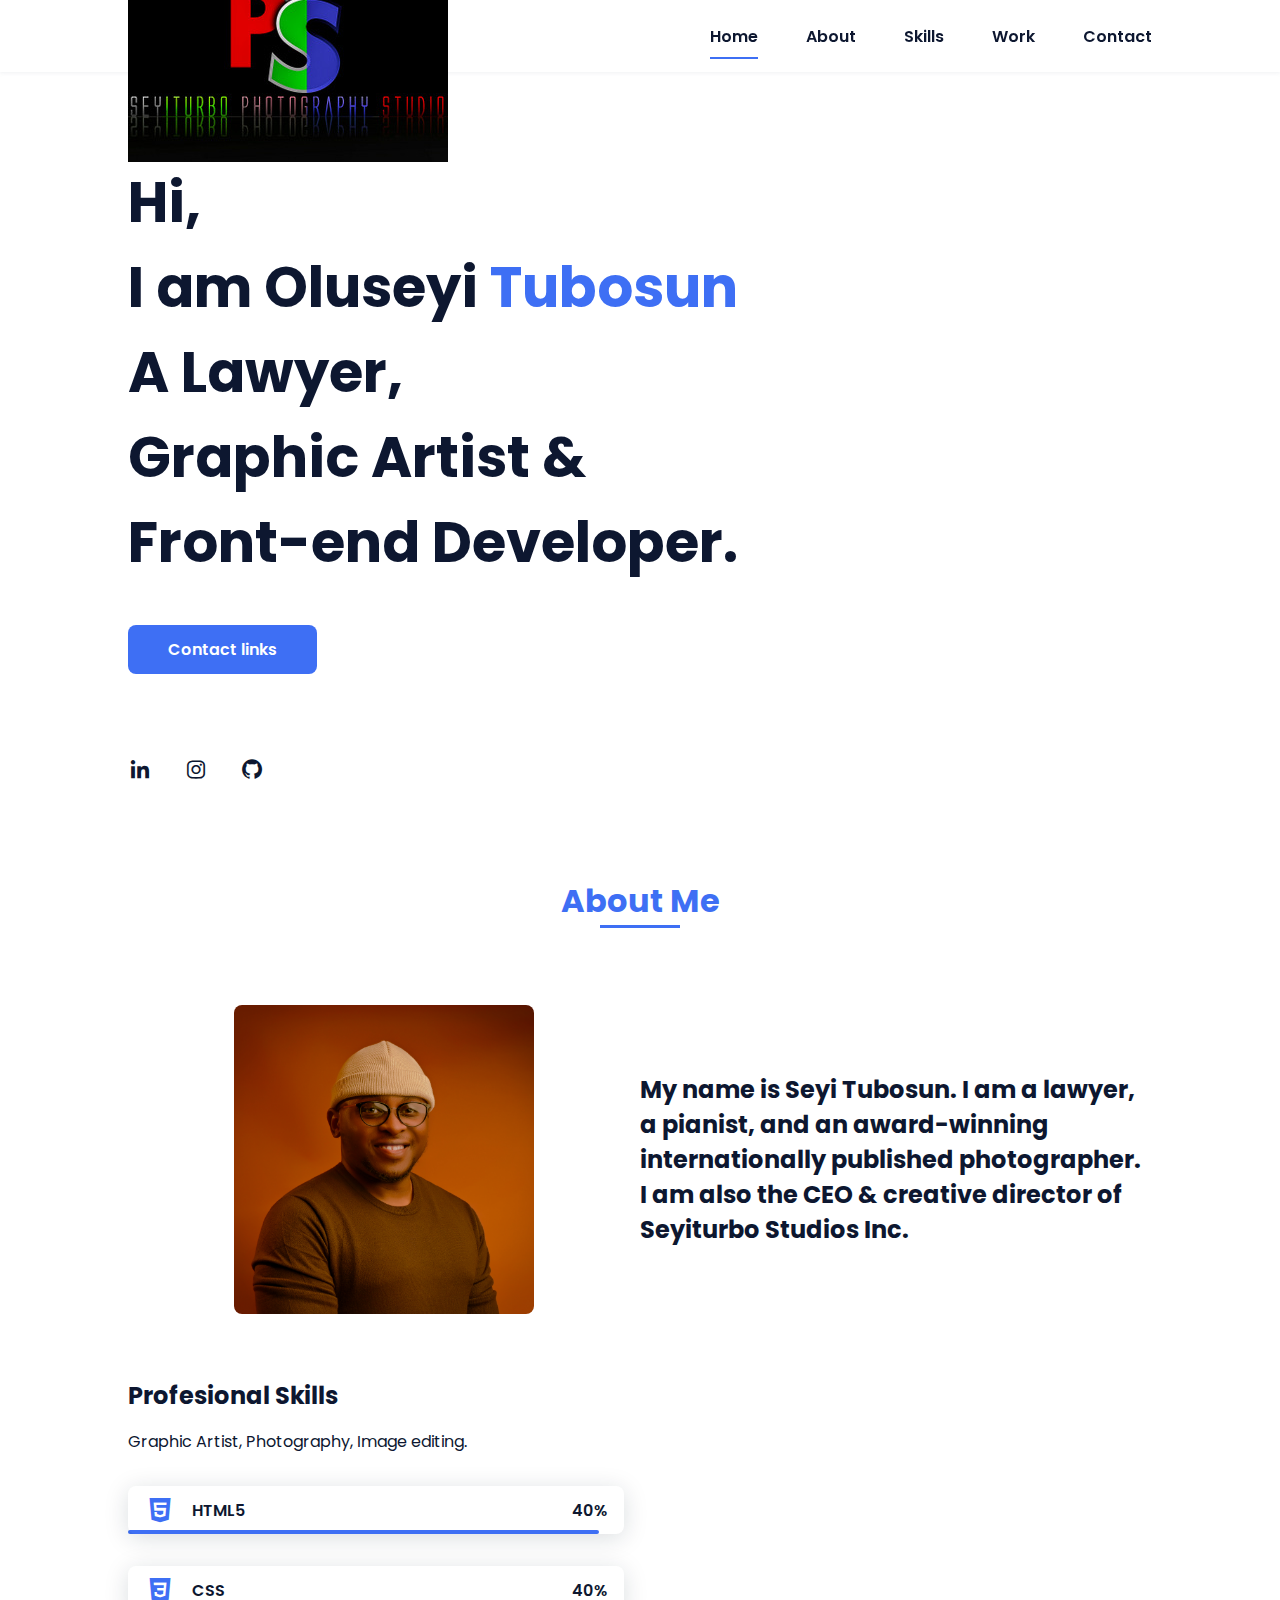
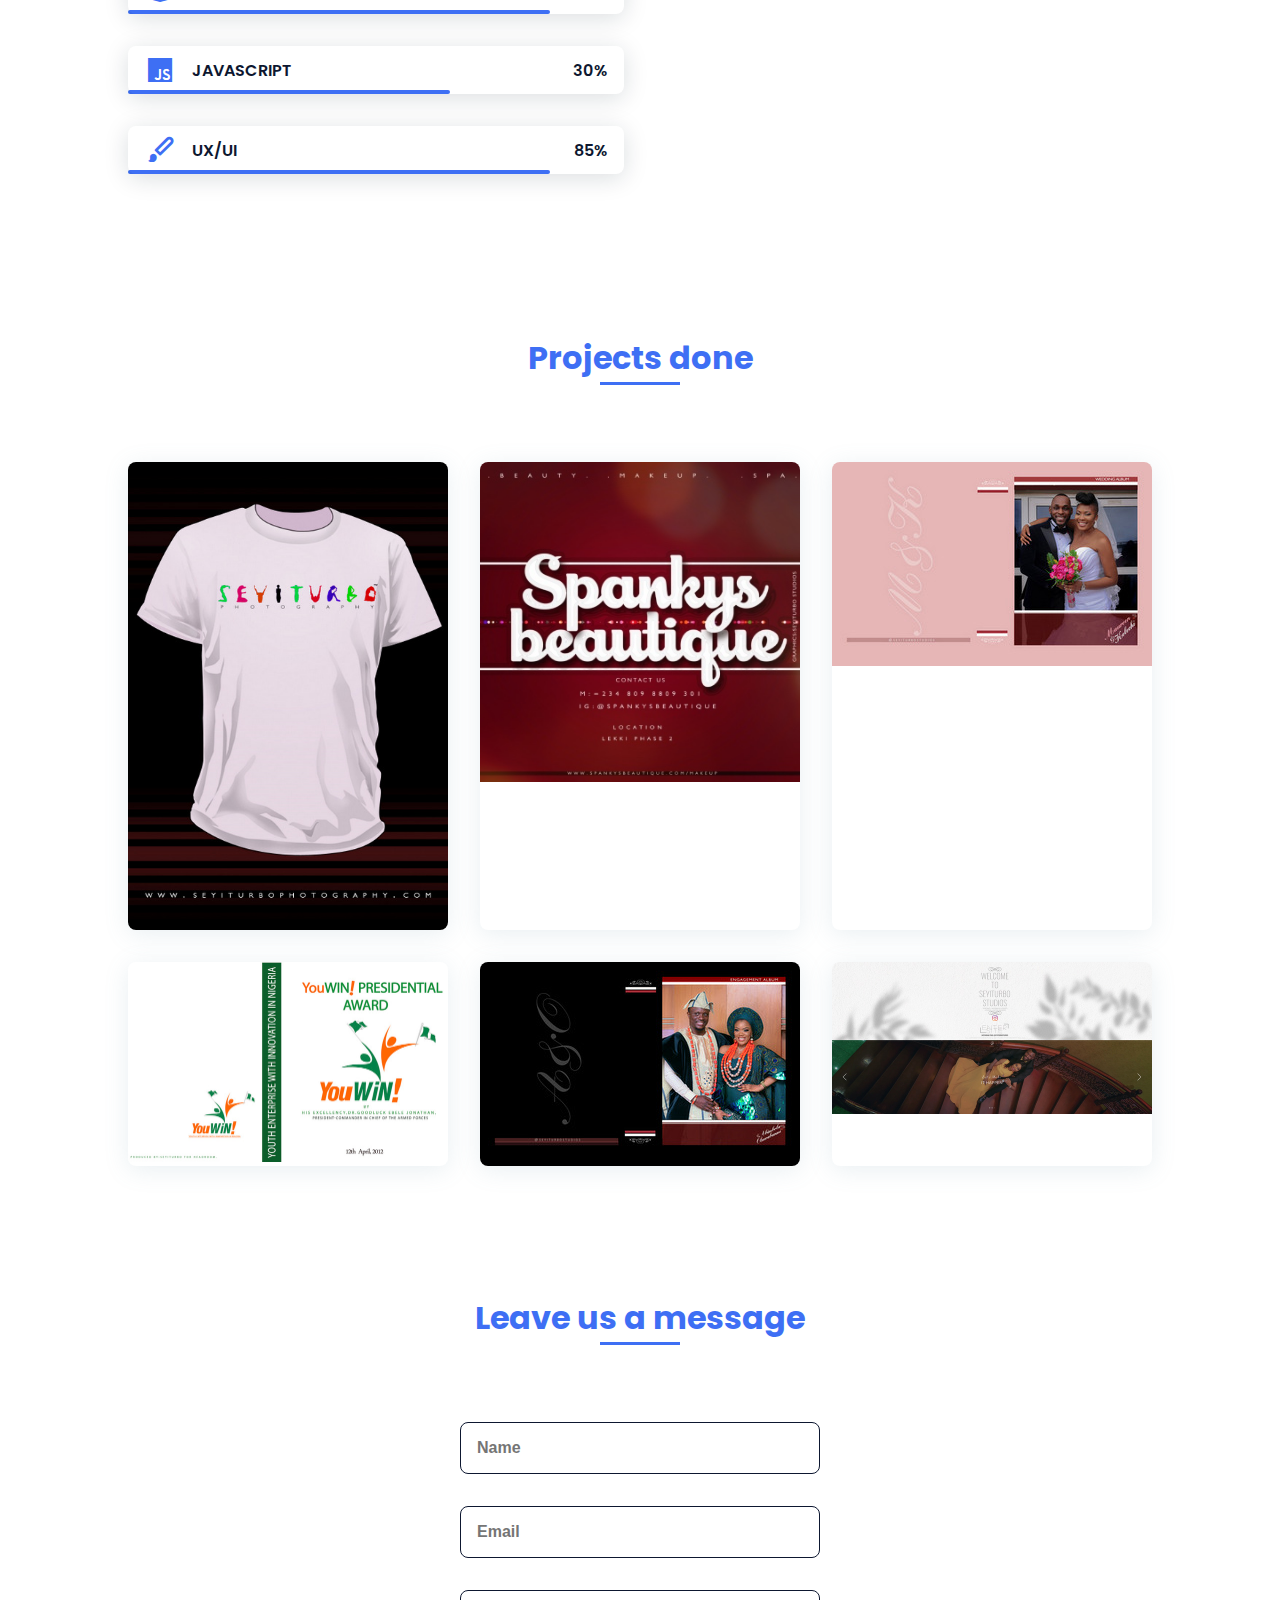
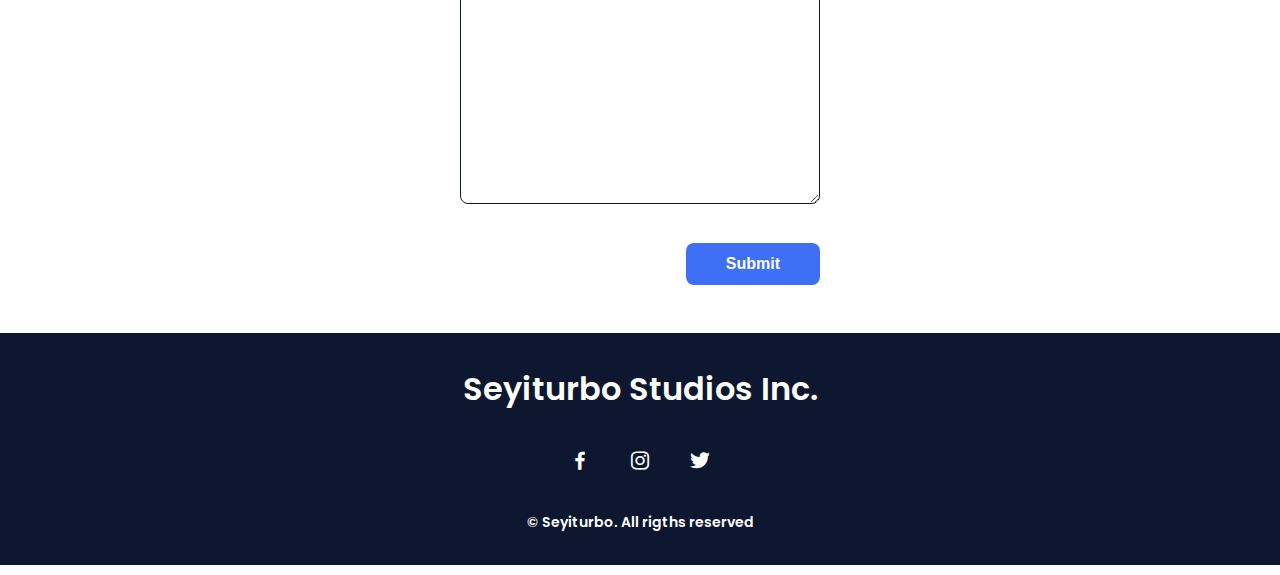
==== commit 668be70c: "refactored code" ====
--- a/index.html
+++ b/index.html
@@ -19,7 +19,7 @@
         <header class="l-header">
             <nav class="nav bd-grid">
                 <div>
-                    <img src="./assets/images/my logo.png" alt="navbarlogo">
+                    <img src="./images/STPS-LOGO-001.jpg" alt="navbarlogo">
                     <a href="#" class="nav__logo"></a>
                     
 
@@ -64,12 +64,12 @@
 
                 <div class="about__container bd-grid">
                     <div class="about__img">
-                        <img src="./assets/images/Headshot.jpg" alt="">
+                        <img src="./images/Headshot.jpg" alt="">
                     </div>
                     
                     <div>
                         <p class="about__text"><h2>My name is Seyi Tubosun.
-I am a Lawyer, a Pianist, and an award-winning internationally published photographer. I am also the CEO & Creative Director of Seyiturbo Studios INC.</p></h2>          
+I am a lawyer, a pianist, and an award-winning internationally published photographer. I am also the CEO & creative director of Seyiturbo Studios Inc.</p></h2>          
                     </div>                                   
                 </div>
             </section>
@@ -96,7 +96,7 @@
                         <div class="skills__data">
                             <div class="skills__names">
                                 <i class='bx bxl-css3 skills__icon'></i>
-                                <span class="skills__name">CSS3</span>
+                                <span class="skills__name">CSS</span>
                             </div>
                             <div class="skills__bar skills__css">
                                 
@@ -143,22 +143,22 @@
 
                 <div class="work__container bd-grid">
                     <a href="" class="work__img">
-                        <img src="./assets/images/cdde.jpg" alt="">
+                        <img src="./images/cdde.jpg" alt="">
                     </a>
                     <a href="" class="work__img">
-                        <img src="./assets/images/UNADJUSTEDNONRAW_mini_3c3.jpg" alt="">
+                        <img src="./images/UNADJUSTEDNONRAW_mini_3c3.jpg" alt="">
                     </a>
                     <a href="" class="work__img">
-                        <img src="./assets/images/front cover of maureen-001.jpg" alt="">
+                        <img src="./images/front cover of maureen-001.jpg" alt="">
                     </a>
                     <a href="" class="work__img">
-                        <img src="assets/images/front 12 24.jpg" alt="">
+                        <img src="/images/front 12 24.jpg" alt="">
                     </a>
                     <a href="" class="work__img">
-                        <img src="assets/images/frontnew trad tiwa.jpg" alt="">
+                        <img src="/images/frontnew trad tiwa.jpg" alt="">
                     </a>
                     <a href="" class="work__img">
-                        <img src="./assets/images/Screen Shot 2024-02-017.jpg" alt="">
+                        <img src="./images/Screen Shot 2024-02-017.jpg" alt="">
                     </a>
                 </div>
             </section>
@@ -172,7 +172,7 @@
                         <input type="text" placeholder="Name" class="contact__input">
                         <input type="mail" placeholder="Email" class="contact__input">
                         <textarea name="" id="" cols="0" rows="10" class="contact__input"></textarea>
-                        <input type="button" value="Enviar" class="contact__button button">
+                        <input type="button" value="Submit" class="contact__button button">
                     </form>
                 </div>
             </section>
--- a/assets/style.css
+++ b/assets/style.css
@@ -155,7 +155,13 @@
 }
 .nav__logo {
   color: var(--second-color);
-}
+  width: 50px;
+  height: auto;
+  margin-right: 10px;
+}
+  
+  
+
 .nav__toggle {
   color: var(--second-color);
   font-size: 1.5rem;
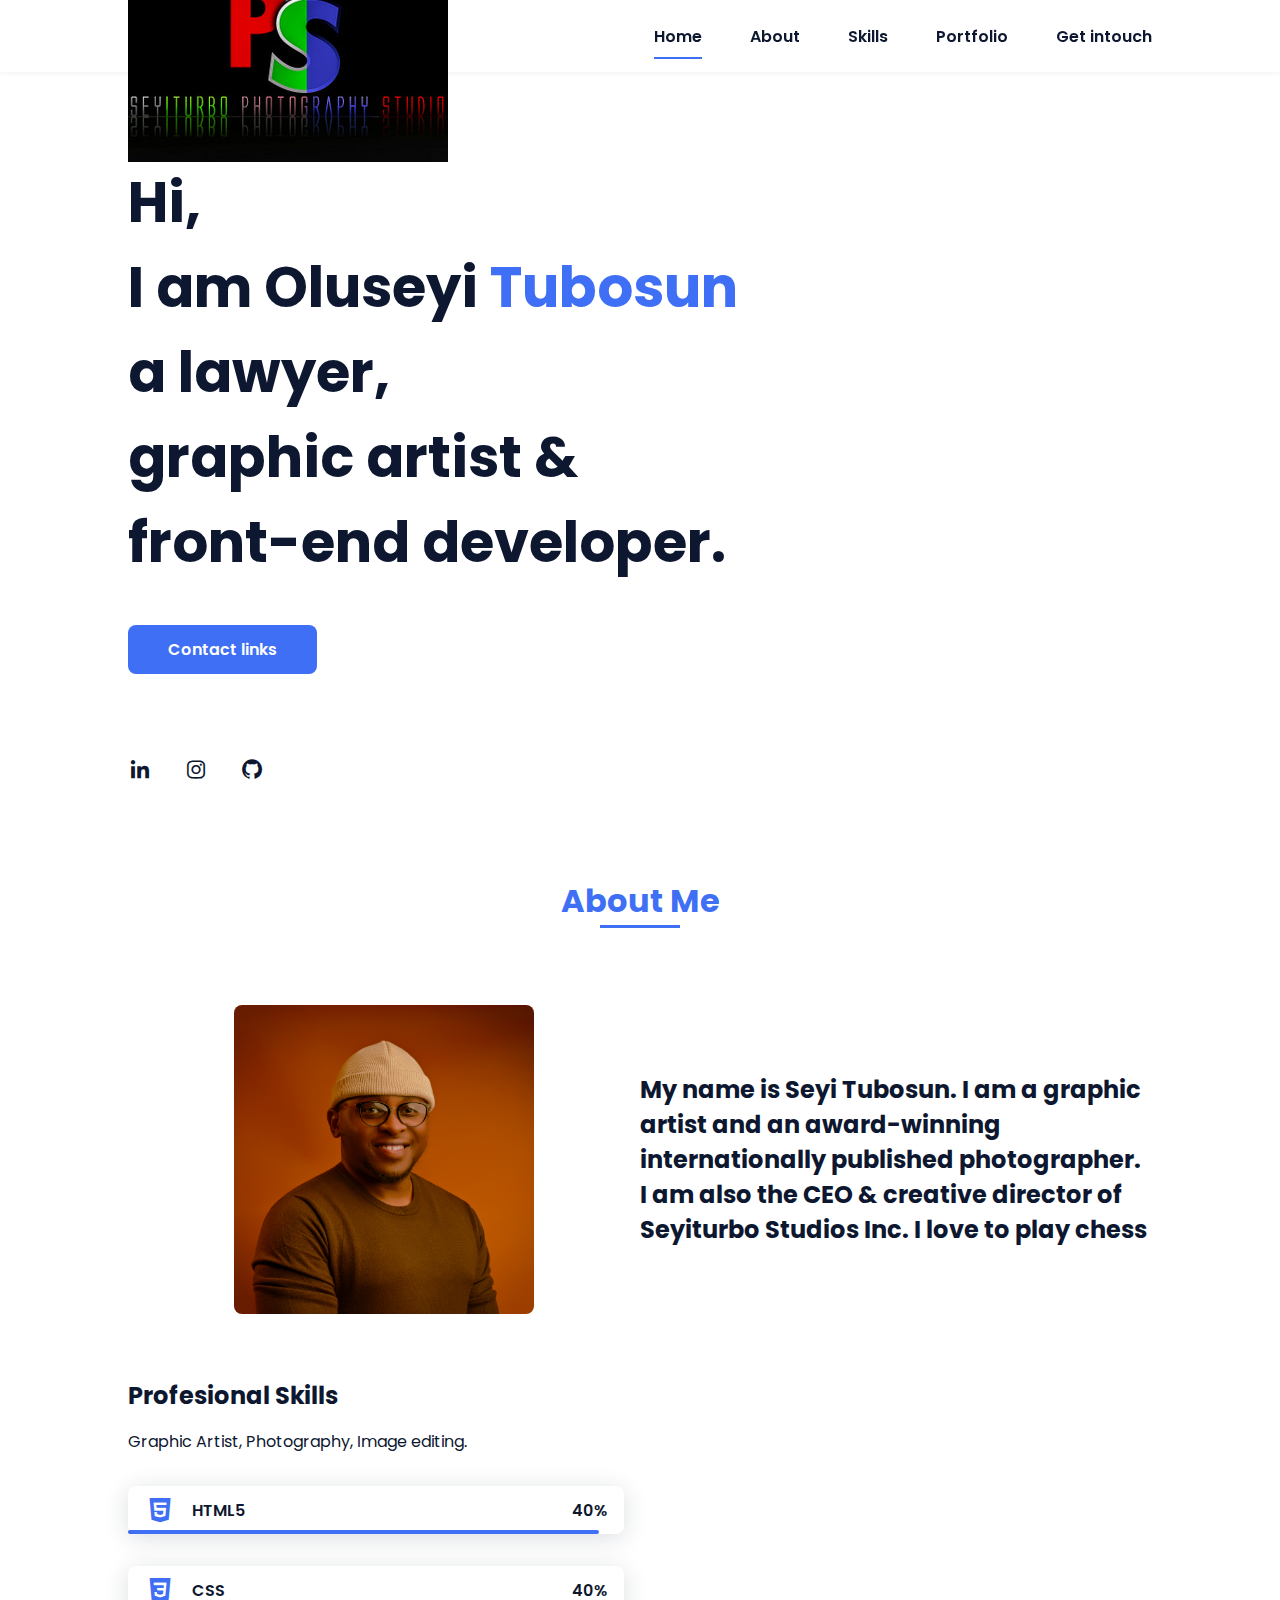
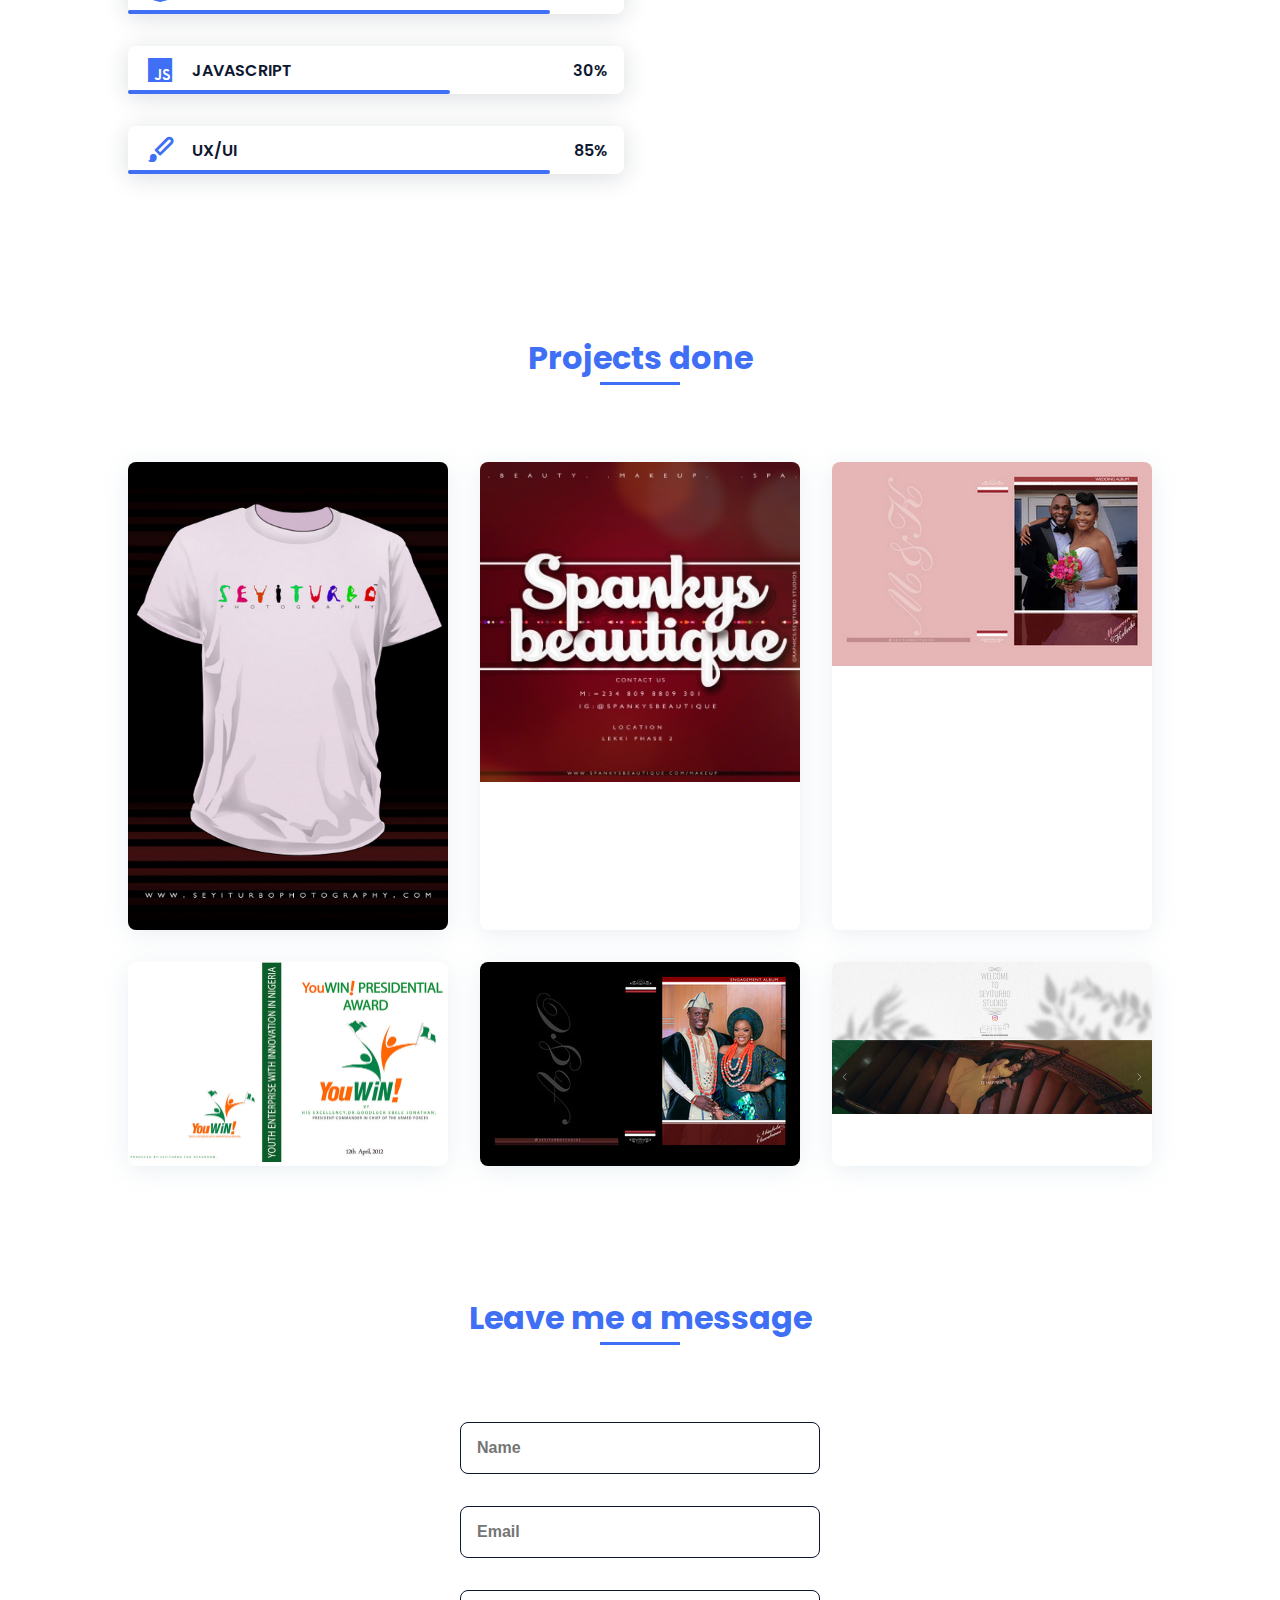
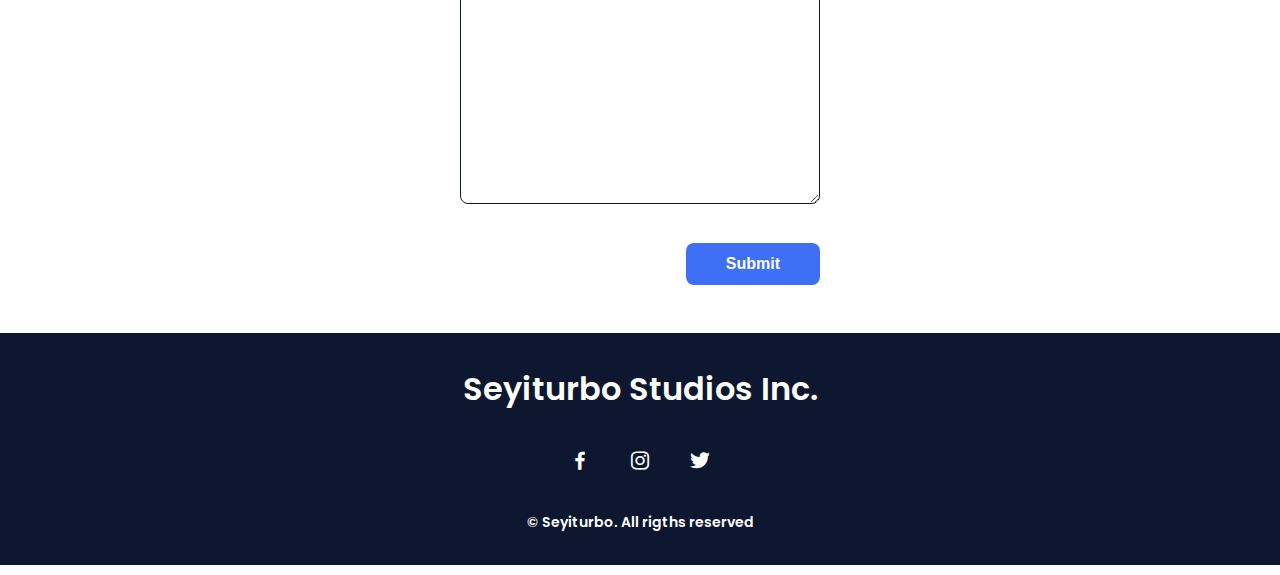
==== commit 6d707b38: "added new nav element" ====
--- a/index.html
+++ b/index.html
@@ -30,8 +30,8 @@
                         <li class="nav__item"><a href="#home" class="nav__link active-link">Home</a></li>
                         <li class="nav__item"><a href="#about" class="nav__link">About</a></li>
                         <li class="nav__item"><a href="#skills" class="nav__link">Skills</a></li>
-                        <li class="nav__item"><a href="#work" class="nav__link">Work</a></li>
-                        <li class="nav__item"><a href="#contact" class="nav__link">Contact</a></li>
+                        <li class="nav__item"><a href="#work" class="nav__link">Portfolio</a></li>
+                        <li class="nav__item"><a href="#contact" class="nav__link">Get intouch</a></li>
                     </ul>
                 </div>
 
@@ -45,7 +45,7 @@
             <!--===== HOME =====-->
             <section class="home bd-grid" id="home">
                 <div class="home__data">
-                    <h2 class="home__title">Hi,<br>I am Oluseyi <span class="home__title-color">Tubosun</span><br> A Lawyer,</span><br>Graphic Artist & </span><br>Front-end Developer.</h2>
+                    <h2 class="home__title">Hi,<br>I am Oluseyi <span class="home__title-color">Tubosun</span><br> a lawyer,</span><br>graphic artist & </span><br>front-end developer.</h2>
 
                     <a href="#" class="button">Contact links</a>
                 </div>
@@ -69,7 +69,7 @@
                     
                     <div>
                         <p class="about__text"><h2>My name is Seyi Tubosun.
-I am a lawyer, a pianist, and an award-winning internationally published photographer. I am also the CEO & creative director of Seyiturbo Studios Inc.</p></h2>          
+I am a graphic artist and an award-winning internationally published photographer. I am also the CEO & creative director of Seyiturbo Studios Inc. I love to play chess</p></h2>          
                     </div>                                   
                 </div>
             </section>
@@ -165,7 +165,7 @@
 
             <!--===== CONTACT =====-->
             <section class="contact section" id="contact">
-                <h2 class="section-title">Leave us a message</h2>
+                <h2 class="section-title">Leave me a message</h2>
 
                 <div class="contact__container bd-grid">
                     <form action="" class="contact__form">
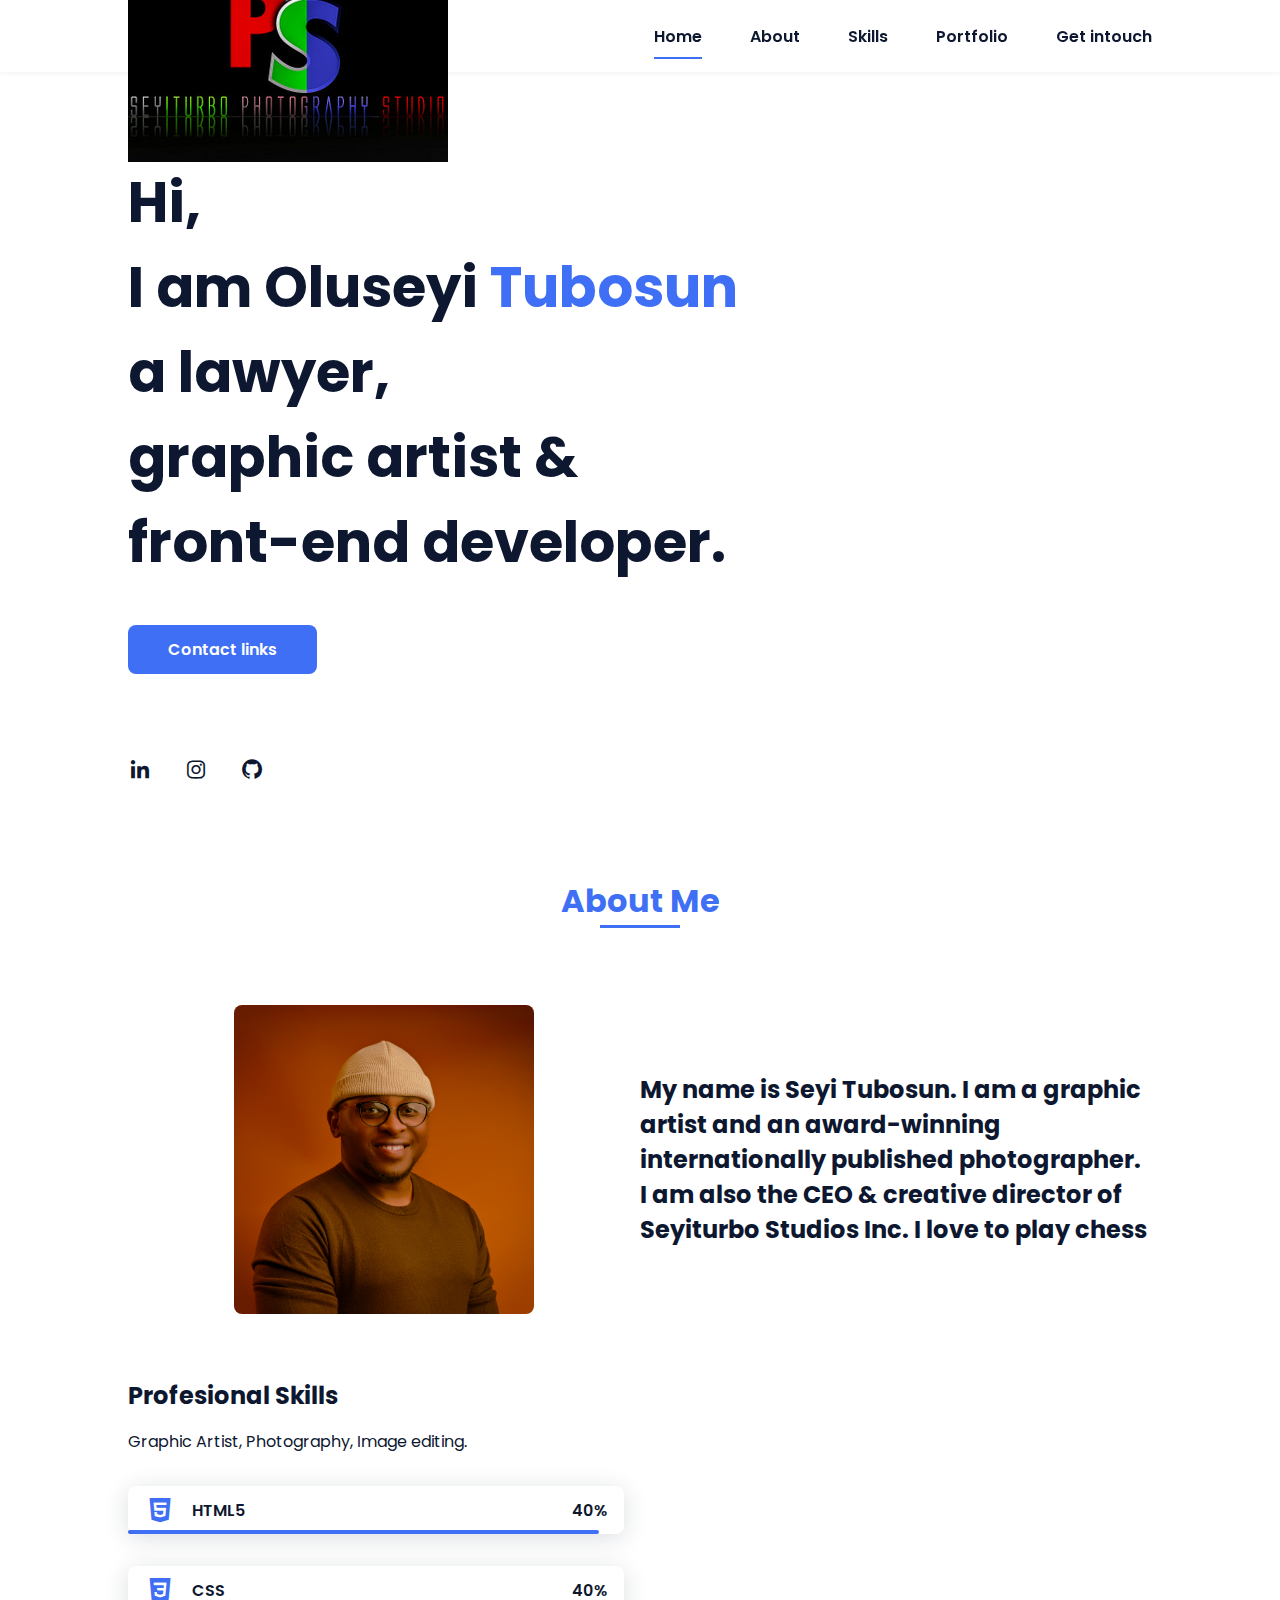
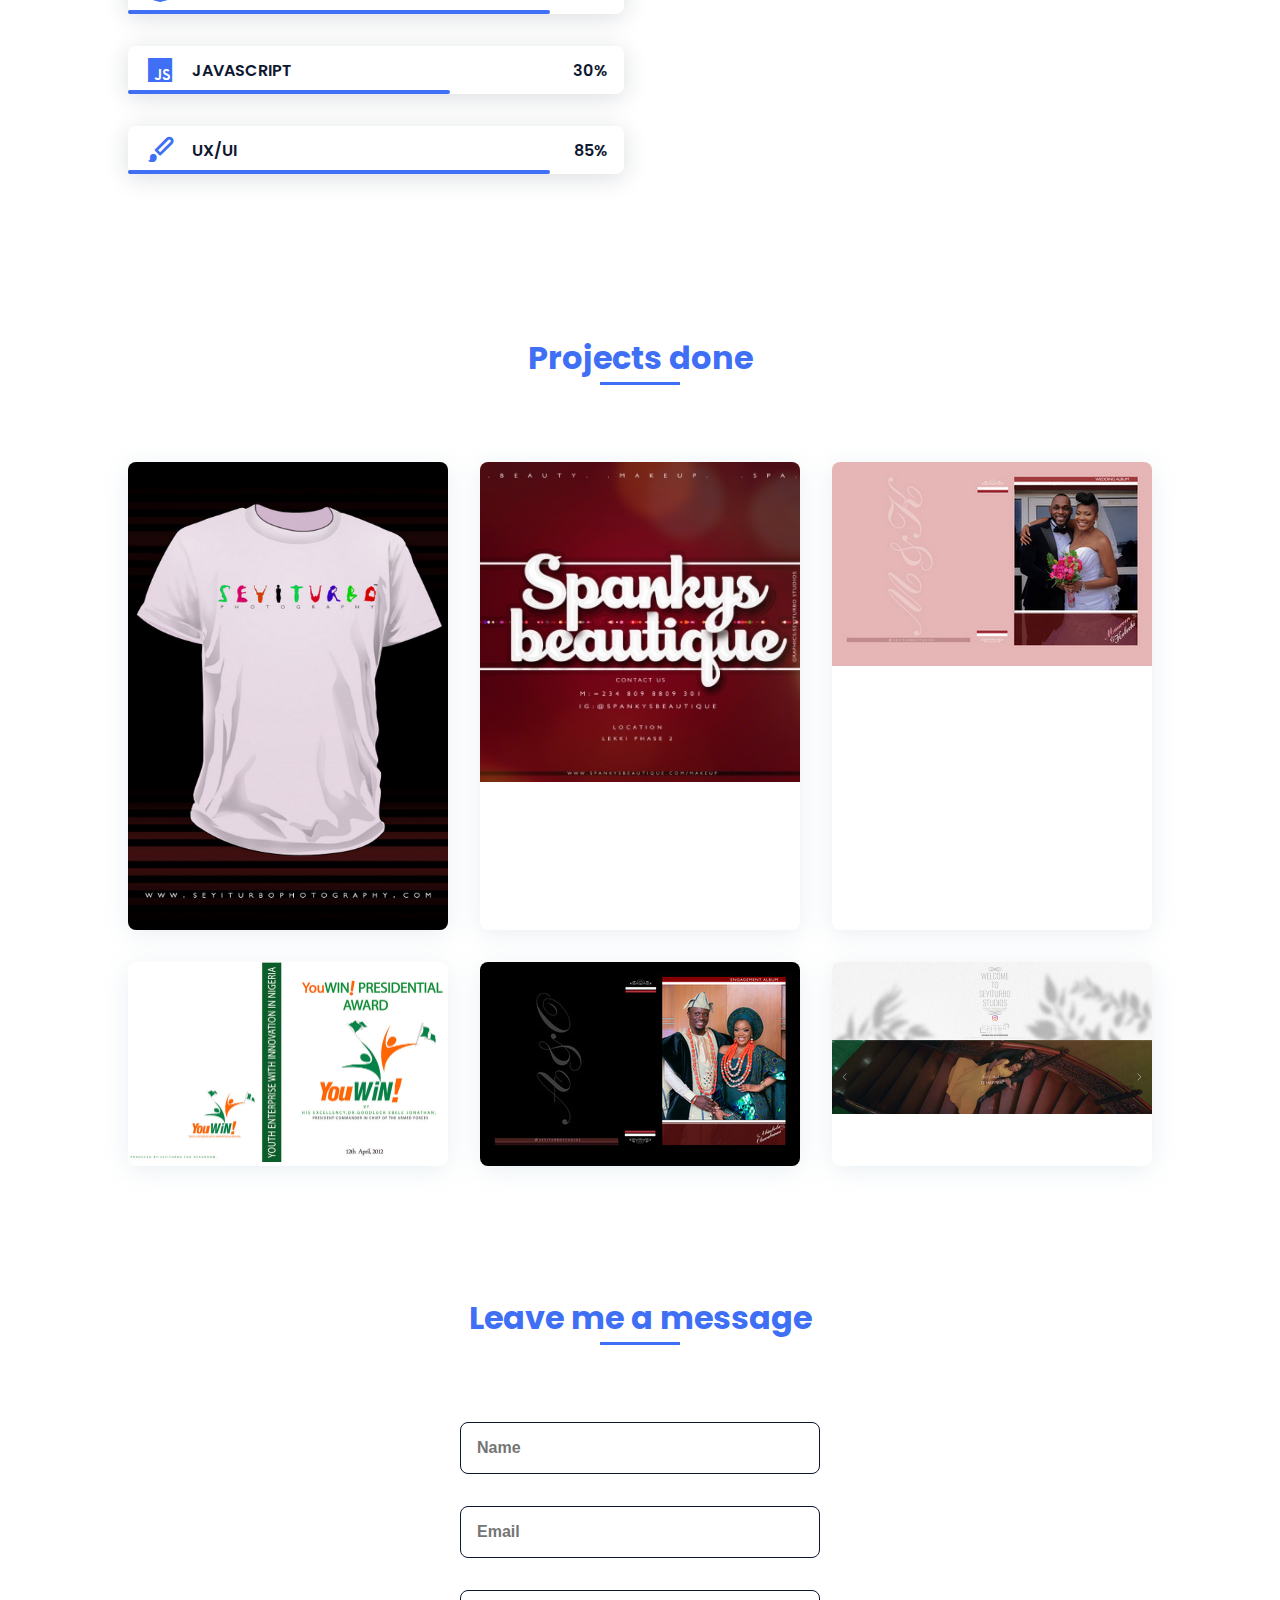
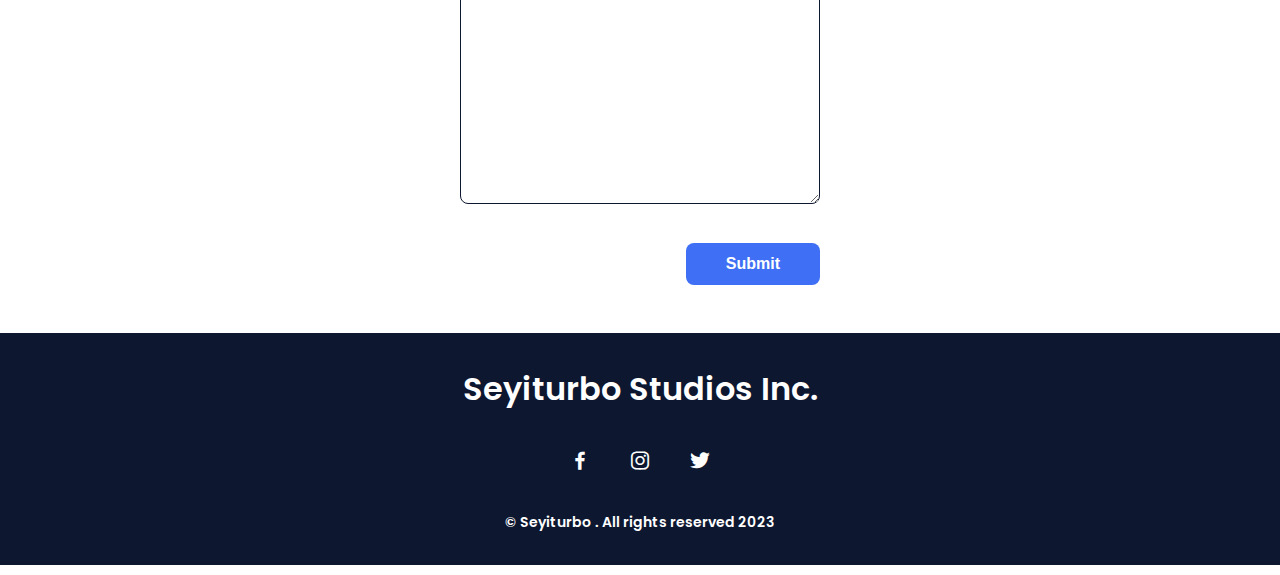
==== commit 11a5adf8: "feat:Created a readme file" ====
--- a/index.html
+++ b/index.html
@@ -186,7 +186,7 @@
                 <a href="#" class="footer__icon"><i class='bx bxl-instagram' ></i></a>
                 <a href="#" class="footer__icon"><i class='bx bxl-twitter' ></i></a>
             </div>
-            <p class="footer__copy">&#169; Seyiturbo. All rigths reserved</p>
+            <p class="footer__copy">&#169; Seyiturbo . All rights reserved 2023</p></h3>
         </footer>
 
 
